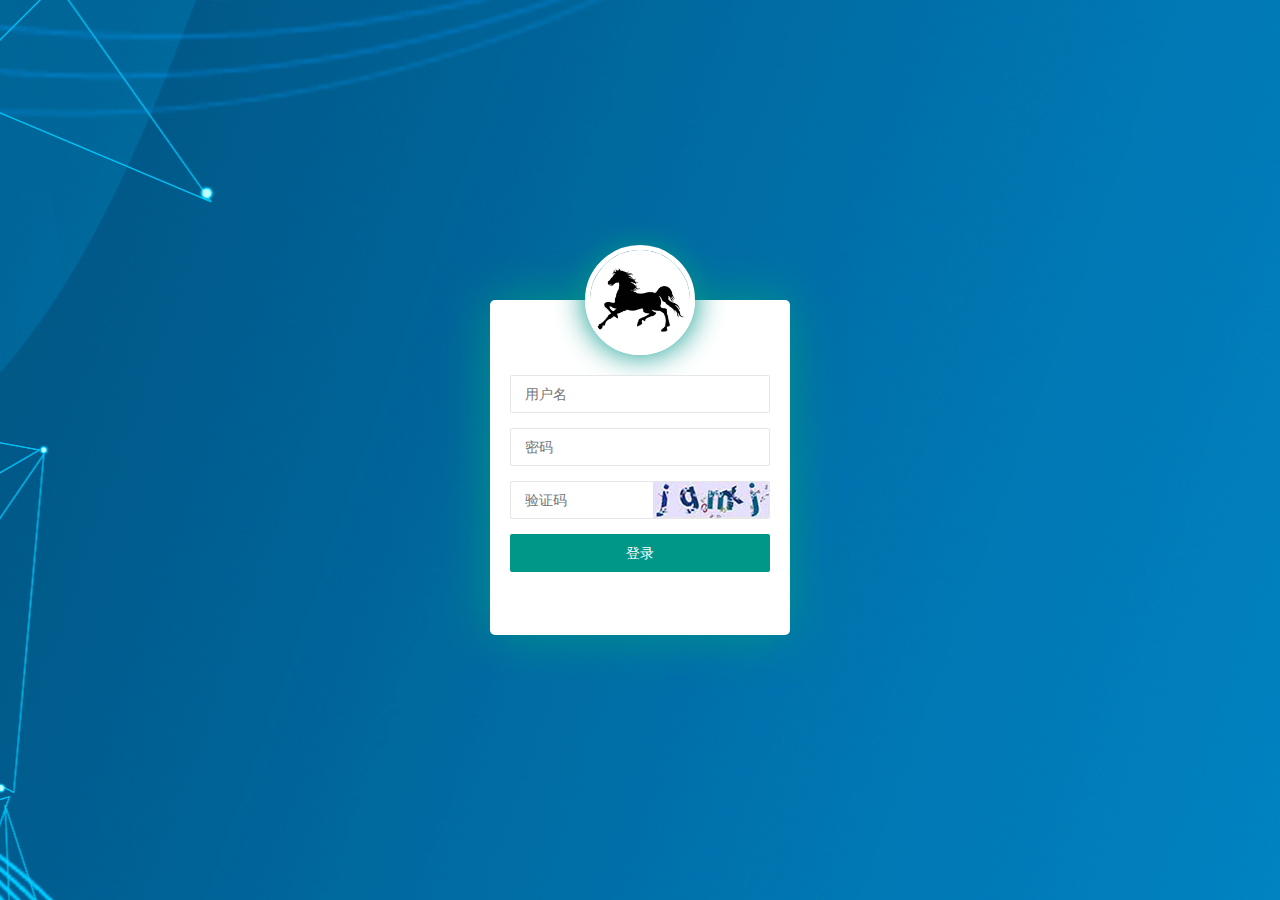
==== lt-trade-view/src/main/resources/templates/login.html @ 0cbf2604 "layui管理系统" ====
<!DOCTYPE html>
<html class="loginHtml">
<head>
	<meta charset="utf-8">
	<title>登录--layui后台管理模板 2.0</title>
	<meta name="renderer" content="webkit">
	<meta http-equiv="X-UA-Compatible" content="IE=edge,chrome=1">
	<meta name="viewport" content="width=device-width, initial-scale=1, maximum-scale=1">
	<meta name="apple-mobile-web-app-status-bar-style" content="black">
	<meta name="apple-mobile-web-app-capable" content="yes">
	<meta name="format-detection" content="telephone=no">
	<link rel="icon" href="favicon.ico">
	<link rel="stylesheet" href="../static/layui/css/layui.css" media="all" />
	<link rel="stylesheet" href="../static/css/public.css" media="all" />
</head>
<body class="loginBody">
	<form class="layui-form">
		<div class="login_face"><img src="../static/images/face.jpg" class="userAvatar"></div>
		<div class="layui-form-item input-item">
			<label for="userName">用户名</label>
			<input type="text" placeholder="请输入用户名" autocomplete="off" id="userName" class="layui-input" lay-verify="required">
		</div>
		<div class="layui-form-item input-item">
			<label for="password">密码</label>
			<input type="password" placeholder="请输入密码" autocomplete="off" id="password" class="layui-input" lay-verify="required">
		</div>
		<div class="layui-form-item input-item" id="imgCode">
			<label for="code">验证码</label>
			<input type="text" placeholder="请输入验证码" autocomplete="off" id="code" class="layui-input">
			<img src="../static/images/code.jpg">
		</div>
		<div class="layui-form-item">
			<button class="layui-btn layui-block" lay-filter="login" lay-submit>登录</button>
		</div>
		<div class="layui-form-item layui-row">
			<a href="javascript:;" class="seraph icon-qq layui-col-xs4 layui-col-sm4 layui-col-md4 layui-col-lg4"></a>
			<a href="javascript:;" class="seraph icon-wechat layui-col-xs4 layui-col-sm4 layui-col-md4 layui-col-lg4"></a>
			<a href="javascript:;" class="seraph icon-sina layui-col-xs4 layui-col-sm4 layui-col-md4 layui-col-lg4"></a>
		</div>
	</form>
	<script type="text/javascript" src="../static/layui/layui.js"></script>
	<script type="text/javascript" src="../static/js/login.js"></script>
	<script type="text/javascript" src="../static/js/cache.js"></script>
</body>
</html>
---- lt-trade-view/src/main/resources/static/layui/css/layui.css ----
/* 自添加样式*/
@import "https://at.alicdn.com/t/font_400842_q6tk84n9ywvu0udi.css";
.layui-icon{ font-size:16px !important;}
.mag0{ margin:0 !important; }
::selection { background: #ff5722; color: #fff; }
.layui-red{ color:#f00 !important; font-weight:bold;}
.layui-blue{ color:#01AAED !important;}

/** layui-v2.5.6 MIT License By https://www.layui.com */
 .layui-inline,img{display:inline-block;vertical-align:middle}h1,h2,h3,h4,h5,h6{font-weight:400}.layui-edge,.layui-header,.layui-inline,.layui-main{position:relative}.layui-body,.layui-edge,.layui-elip{overflow:hidden}.layui-btn,.layui-edge,.layui-inline,img{vertical-align:middle}.layui-btn,.layui-disabled,.layui-icon,.layui-unselect{-moz-user-select:none;-webkit-user-select:none;-ms-user-select:none}.layui-elip,.layui-form-checkbox span,.layui-form-pane .layui-form-label{text-overflow:ellipsis;white-space:nowrap}.layui-breadcrumb,.layui-tree-btnGroup{visibility:hidden}blockquote,body,button,dd,div,dl,dt,form,h1,h2,h3,h4,h5,h6,input,li,ol,p,pre,td,textarea,th,ul{margin:0;padding:0;-webkit-tap-highlight-color:rgba(0,0,0,0)}a:active,a:hover{outline:0}img{border:none}li{list-style:none}table{border-collapse:collapse;border-spacing:0}h4,h5,h6{font-size:100%}button,input,optgroup,option,select,textarea{font-family:inherit;font-size:inherit;font-style:inherit;font-weight:inherit;outline:0}pre{white-space:pre-wrap;white-space:-moz-pre-wrap;white-space:-pre-wrap;white-space:-o-pre-wrap;word-wrap:break-word}body{line-height:24px;font:14px Helvetica Neue,Helvetica,PingFang SC,Tahoma,Arial,sans-serif}hr{height:1px;margin:10px 0;border:0;clear:both}a{color:#333;text-decoration:none}a:hover{color:#777}a cite{font-style:normal;*cursor:pointer}.layui-border-box,.layui-border-box *{box-sizing:border-box}.layui-box,.layui-box *{box-sizing:content-box}.layui-clear{clear:both;*zoom:1}.layui-clear:after{content:'\20';clear:both;*zoom:1;display:block;height:0}.layui-inline{*display:inline;*zoom:1}.layui-edge{display:inline-block;width:0;height:0;border-width:6px;border-style:dashed;border-color:transparent}.layui-edge-top{top:-4px;border-bottom-color:#999;border-bottom-style:solid}.layui-edge-right{border-left-color:#999;border-left-style:solid}.layui-edge-bottom{top:2px;border-top-color:#999;border-top-style:solid}.layui-edge-left{border-right-color:#999;border-right-style:solid}.layui-disabled,.layui-disabled:hover{color:#d2d2d2!important;cursor:not-allowed!important}.layui-circle{border-radius:100%}.layui-show{display:block!important}.layui-hide{display:none!important}@font-face{font-family:layui-icon;src:url(../font/iconfont.eot?v=256);src:url(../font/iconfont.eot?v=256#iefix) format('embedded-opentype'),url(../font/iconfont.woff2?v=256) format('woff2'),url(../font/iconfont.woff?v=256) format('woff'),url(../font/iconfont.ttf?v=256) format('truetype'),url(../font/iconfont.svg?v=256#layui-icon) format('svg')}.layui-icon{font-family:layui-icon!important;font-size:16px;font-style:normal;-webkit-font-smoothing:antialiased;-moz-osx-font-smoothing:grayscale}.layui-icon-reply-fill:before{content:"\e611"}.layui-icon-set-fill:before{content:"\e614"}.layui-icon-menu-fill:before{content:"\e60f"}.layui-icon-search:before{content:"\e615"}.layui-icon-share:before{content:"\e641"}.layui-icon-set-sm:before{content:"\e620"}.layui-icon-engine:before{content:"\e628"}.layui-icon-close:before{content:"\1006"}.layui-icon-close-fill:before{content:"\1007"}.layui-icon-chart-screen:before{content:"\e629"}.layui-icon-star:before{content:"\e600"}.layui-icon-circle-dot:before{content:"\e617"}.layui-icon-chat:before{content:"\e606"}.layui-icon-release:before{content:"\e609"}.layui-icon-list:before{content:"\e60a"}.layui-icon-chart:before{content:"\e62c"}.layui-icon-ok-circle:before{content:"\1005"}.layui-icon-layim-theme:before{content:"\e61b"}.layui-icon-table:before{content:"\e62d"}.layui-icon-right:before{content:"\e602"}.layui-icon-left:before{content:"\e603"}.layui-icon-cart-simple:before{content:"\e698"}.layui-icon-face-cry:before{content:"\e69c"}.layui-icon-face-smile:before{content:"\e6af"}.layui-icon-survey:before{content:"\e6b2"}.layui-icon-tree:before{content:"\e62e"}.layui-icon-ie:before{content:"\e7bb"}.layui-icon-upload-circle:before{content:"\e62f"}.layui-icon-add-circle:before{content:"\e61f"}.layui-icon-download-circle:before{content:"\e601"}.layui-icon-templeate-1:before{content:"\e630"}.layui-icon-util:before{content:"\e631"}.layui-icon-face-surprised:before{content:"\e664"}.layui-icon-edit:before{content:"\e642"}.layui-icon-speaker:before{content:"\e645"}.layui-icon-down:before{content:"\e61a"}.layui-icon-file:before{content:"\e621"}.layui-icon-layouts:before{content:"\e632"}.layui-icon-rate-half:before{content:"\e6c9"}.layui-icon-add-circle-fine:before{content:"\e608"}.layui-icon-prev-circle:before{content:"\e633"}.layui-icon-read:before{content:"\e705"}.layui-icon-404:before{content:"\e61c"}.layui-icon-carousel:before{content:"\e634"}.layui-icon-help:before{content:"\e607"}.layui-icon-code-circle:before{content:"\e635"}.layui-icon-windows:before{content:"\e67f"}.layui-icon-water:before{content:"\e636"}.layui-icon-username:before{content:"\e66f"}.layui-icon-find-fill:before{content:"\e670"}.layui-icon-about:before{content:"\e60b"}.layui-icon-location:before{content:"\e715"}.layui-icon-up:before{content:"\e619"}.layui-icon-pause:before{content:"\e651"}.layui-icon-date:before{content:"\e637"}.layui-icon-layim-uploadfile:before{content:"\e61d"}.layui-icon-delete:before{content:"\e640"}.layui-icon-play:before{content:"\e652"}.layui-icon-top:before{content:"\e604"}.layui-icon-firefox:before{content:"\e686"}.layui-icon-friends:before{content:"\e612"}.layui-icon-refresh-3:before{content:"\e9aa"}.layui-icon-ok:before{content:"\e605"}.layui-icon-layer:before{content:"\e638"}.layui-icon-face-smile-fine:before{content:"\e60c"}.layui-icon-dollar:before{content:"\e659"}.layui-icon-group:before{content:"\e613"}.layui-icon-layim-download:before{content:"\e61e"}.layui-icon-picture-fine:before{content:"\e60d"}.layui-icon-link:before{content:"\e64c"}.layui-icon-diamond:before{content:"\e735"}.layui-icon-log:before{content:"\e60e"}.layui-icon-key:before{content:"\e683"}.layui-icon-rate-solid:before{content:"\e67a"}.layui-icon-fonts-del:before{content:"\e64f"}.layui-icon-unlink:before{content:"\e64d"}.layui-icon-fonts-clear:before{content:"\e639"}.layui-icon-triangle-r:before{content:"\e623"}.layui-icon-circle:before{content:"\e63f"}.layui-icon-radio:before{content:"\e643"}.layui-icon-align-center:before{content:"\e647"}.layui-icon-align-right:before{content:"\e648"}.layui-icon-align-left:before{content:"\e649"}.layui-icon-loading-1:before{content:"\e63e"}.layui-icon-return:before{content:"\e65c"}.layui-icon-fonts-strong:before{content:"\e62b"}.layui-icon-upload:before{content:"\e67c"}.layui-icon-dialogue:before{content:"\e63a"}.layui-icon-video:before{content:"\e6ed"}.layui-icon-headset:before{content:"\e6fc"}.layui-icon-cellphone-fine:before{content:"\e63b"}.layui-icon-add-1:before{content:"\e654"}.layui-icon-face-smile-b:before{content:"\e650"}.layui-icon-fonts-html:before{content:"\e64b"}.layui-icon-screen-full:before{content:"\e622"}.layui-icon-form:before{content:"\e63c"}.layui-icon-cart:before{content:"\e657"}.layui-icon-camera-fill:before{content:"\e65d"}.layui-icon-tabs:before{content:"\e62a"}.layui-icon-heart-fill:before{content:"\e68f"}.layui-icon-fonts-code:before{content:"\e64e"}.layui-icon-ios:before{content:"\e680"}.layui-icon-at:before{content:"\e687"}.layui-icon-fire:before{content:"\e756"}.layui-icon-set:before{content:"\e716"}.layui-icon-fonts-u:before{content:"\e646"}.layui-icon-triangle-d:before{content:"\e625"}.layui-icon-tips:before{content:"\e702"}.layui-icon-picture:before{content:"\e64a"}.layui-icon-more-vertical:before{content:"\e671"}.layui-icon-bluetooth:before{content:"\e689"}.layui-icon-flag:before{content:"\e66c"}.layui-icon-loading:before{content:"\e63d"}.layui-icon-fonts-i:before{content:"\e644"}.layui-icon-refresh-1:before{content:"\e666"}.layui-icon-rmb:before{content:"\e65e"}.layui-icon-addition:before{content:"\e624"}.layui-icon-home:before{content:"\e68e"}.layui-icon-time:before{content:"\e68d"}.layui-icon-user:before{content:"\e770"}.layui-icon-notice:before{content:"\e667"}.layui-icon-chrome:before{content:"\e68a"}.layui-icon-edge:before{content:"\e68b"}.layui-icon-login-weibo:before{content:"\e675"}.layui-icon-voice:before{content:"\e688"}.layui-icon-upload-drag:before{content:"\e681"}.layui-icon-login-qq:before{content:"\e676"}.layui-icon-snowflake:before{content:"\e6b1"}.layui-icon-heart:before{content:"\e68c"}.layui-icon-logout:before{content:"\e682"}.layui-icon-file-b:before{content:"\e655"}.layui-icon-template:before{content:"\e663"}.layui-icon-transfer:before{content:"\e691"}.layui-icon-auz:before{content:"\e672"}.layui-icon-console:before{content:"\e665"}.layui-icon-app:before{content:"\e653"}.layui-icon-prev:before{content:"\e65a"}.layui-icon-website:before{content:"\e7ae"}.layui-icon-next:before{content:"\e65b"}.layui-icon-component:before{content:"\e857"}.layui-icon-android:before{content:"\e684"}.layui-icon-more:before{content:"\e65f"}.layui-icon-login-wechat:before{content:"\e677"}.layui-icon-shrink-right:before{content:"\e668"}.layui-icon-spread-left:before{content:"\e66b"}.layui-icon-camera:before{content:"\e660"}.layui-icon-note:before{content:"\e66e"}.layui-icon-refresh:before{content:"\e669"}.layui-icon-female:before{content:"\e661"}.layui-icon-male:before{content:"\e662"}.layui-icon-screen-restore:before{content:"\e758"}.layui-icon-password:before{content:"\e673"}.layui-icon-senior:before{content:"\e674"}.layui-icon-theme:before{content:"\e66a"}.layui-icon-tread:before{content:"\e6c5"}.layui-icon-praise:before{content:"\e6c6"}.layui-icon-star-fill:before{content:"\e658"}.layui-icon-rate:before{content:"\e67b"}.layui-icon-template-1:before{content:"\e656"}.layui-icon-vercode:before{content:"\e679"}.layui-icon-service:before{content:"\e626"}.layui-icon-cellphone:before{content:"\e678"}.layui-icon-print:before{content:"\e66d"}.layui-icon-cols:before{content:"\e610"}.layui-icon-wifi:before{content:"\e7e0"}.layui-icon-export:before{content:"\e67d"}.layui-icon-rss:before{content:"\e808"}.layui-icon-slider:before{content:"\e714"}.layui-icon-email:before{content:"\e618"}.layui-icon-subtraction:before{content:"\e67e"}.layui-icon-mike:before{content:"\e6dc"}.layui-icon-light:before{content:"\e748"}.layui-icon-gift:before{content:"\e627"}.layui-icon-mute:before{content:"\e685"}.layui-icon-reduce-circle:before{content:"\e616"}.layui-icon-music:before{content:"\e690"}.layui-main{width:1140px;margin:0 auto}.layui-header{z-index:1000;height:60px}.layui-header a:hover{transition:all .5s;-webkit-transition:all .5s}.layui-side{position:fixed;left:0;top:0;bottom:0;z-index:999;width:200px;overflow-x:hidden}.layui-side-scroll{position:relative;width:220px;height:100%;overflow-x:hidden}.layui-body{position:absolute;left:200px;right:0;top:0;bottom:0;z-index:998;width:auto;overflow-y:auto;box-sizing:border-box}.layui-layout-body{overflow:hidden}.layui-layout-admin .layui-header{background-color:#23262E}.layui-layout-admin .layui-side{top:60px;width:200px;overflow-x:hidden}.layui-layout-admin .layui-body{position:fixed;top:60px;bottom:44px}.layui-layout-admin .layui-main{width:auto;margin:0 15px}.layui-layout-admin .layui-footer{position:fixed;left:200px;right:0;bottom:0;height:44px;line-height:44px;padding:0 15px;background-color:#eee}.layui-layout-admin .layui-logo{position:absolute;left:0;top:0;width:200px;height:100%;line-height:60px;text-align:center;color:#009688;font-size:16px}.layui-layout-admin .layui-header .layui-nav{background:0 0}.layui-layout-left{position:absolute!important;left:200px;top:0}.layui-layout-right{position:absolute!important;right:0;top:0}.layui-container{position:relative;margin:0 auto;padding:0 15px;box-sizing:border-box}.layui-fluid{position:relative;margin:0 auto;padding:0 15px}.layui-row:after,.layui-row:before{content:'';display:block;clear:both}.layui-col-lg1,.layui-col-lg10,.layui-col-lg11,.layui-col-lg12,.layui-col-lg2,.layui-col-lg3,.layui-col-lg4,.layui-col-lg5,.layui-col-lg6,.layui-col-lg7,.layui-col-lg8,.layui-col-lg9,.layui-col-md1,.layui-col-md10,.layui-col-md11,.layui-col-md12,.layui-col-md2,.layui-col-md3,.layui-col-md4,.layui-col-md5,.layui-col-md6,.layui-col-md7,.layui-col-md8,.layui-col-md9,.layui-col-sm1,.layui-col-sm10,.layui-col-sm11,.layui-col-sm12,.layui-col-sm2,.layui-col-sm3,.layui-col-sm4,.layui-col-sm5,.layui-col-sm6,.layui-col-sm7,.layui-col-sm8,.layui-col-sm9,.layui-col-xs1,.layui-col-xs10,.layui-col-xs11,.layui-col-xs12,.layui-col-xs2,.layui-col-xs3,.layui-col-xs4,.layui-col-xs5,.layui-col-xs6,.layui-col-xs7,.layui-col-xs8,.layui-col-xs9{position:relative;display:block;box-sizing:border-box}.layui-col-xs1,.layui-col-xs10,.layui-col-xs11,.layui-col-xs12,.layui-col-xs2,.layui-col-xs3,.layui-col-xs4,.layui-col-xs5,.layui-col-xs6,.layui-col-xs7,.layui-col-xs8,.layui-col-xs9{float:left}.layui-col-xs1{width:8.33333333%}.layui-col-xs2{width:16.66666667%}.layui-col-xs3{width:25%}.layui-col-xs4{width:33.33333333%}.layui-col-xs5{width:41.66666667%}.layui-col-xs6{width:50%}.layui-col-xs7{width:58.33333333%}.layui-col-xs8{width:66.66666667%}.layui-col-xs9{width:75%}.layui-col-xs10{width:83.33333333%}.layui-col-xs11{width:91.66666667%}.layui-col-xs12{width:100%}.layui-col-xs-offset1{margin-left:8.33333333%}.layui-col-xs-offset2{margin-left:16.66666667%}.layui-col-xs-offset3{margin-left:25%}.layui-col-xs-offset4{margin-left:33.33333333%}.layui-col-xs-offset5{margin-left:41.66666667%}.layui-col-xs-offset6{margin-left:50%}.layui-col-xs-offset7{margin-left:58.33333333%}.layui-col-xs-offset8{margin-left:66.66666667%}.layui-col-xs-offset9{margin-left:75%}.layui-col-xs-offset10{margin-left:83.33333333%}.layui-col-xs-offset11{margin-left:91.66666667%}.layui-col-xs-offset12{margin-left:100%}@media screen and (max-width:768px){.layui-hide-xs{display:none!important}.layui-show-xs-block{display:block!important}.layui-show-xs-inline{display:inline!important}.layui-show-xs-inline-block{display:inline-block!important}}@media screen and (min-width:768px){.layui-container{width:750px}.layui-hide-sm{display:none!important}.layui-show-sm-block{display:block!important}.layui-show-sm-inline{display:inline!important}.layui-show-sm-inline-block{display:inline-block!important}.layui-col-sm1,.layui-col-sm10,.layui-col-sm11,.layui-col-sm12,.layui-col-sm2,.layui-col-sm3,.layui-col-sm4,.layui-col-sm5,.layui-col-sm6,.layui-col-sm7,.layui-col-sm8,.layui-col-sm9{float:left}.layui-col-sm1{width:8.33333333%}.layui-col-sm2{width:16.66666667%}.layui-col-sm3{width:25%}.layui-col-sm4{width:33.33333333%}.layui-col-sm5{width:41.66666667%}.layui-col-sm6{width:50%}.layui-col-sm7{width:58.33333333%}.layui-col-sm8{width:66.66666667%}.layui-col-sm9{width:75%}.layui-col-sm10{width:83.33333333%}.layui-col-sm11{width:91.66666667%}.layui-col-sm12{width:100%}.layui-col-sm-offset1{margin-left:8.33333333%}.layui-col-sm-offset2{margin-left:16.66666667%}.layui-col-sm-offset3{margin-left:25%}.layui-col-sm-offset4{margin-left:33.33333333%}.layui-col-sm-offset5{margin-left:41.66666667%}.layui-col-sm-offset6{margin-left:50%}.layui-col-sm-offset7{margin-left:58.33333333%}.layui-col-sm-offset8{margin-left:66.66666667%}.layui-col-sm-offset9{margin-left:75%}.layui-col-sm-offset10{margin-left:83.33333333%}.layui-col-sm-offset11{margin-left:91.66666667%}.layui-col-sm-offset12{margin-left:100%}}@media screen and (min-width:992px){.layui-container{width:970px}.layui-hide-md{display:none!important}.layui-show-md-block{display:block!important}.layui-show-md-inline{display:inline!important}.layui-show-md-inline-block{display:inline-block!important}.layui-col-md1,.layui-col-md10,.layui-col-md11,.layui-col-md12,.layui-col-md2,.layui-col-md3,.layui-col-md4,.layui-col-md5,.layui-col-md6,.layui-col-md7,.layui-col-md8,.layui-col-md9{float:left}.layui-col-md1{width:8.33333333%}.layui-col-md2{width:16.66666667%}.layui-col-md3{width:25%}.layui-col-md4{width:33.33333333%}.layui-col-md5{width:41.66666667%}.layui-col-md6{width:50%}.layui-col-md7{width:58.33333333%}.layui-col-md8{width:66.66666667%}.layui-col-md9{width:75%}.layui-col-md10{width:83.33333333%}.layui-col-md11{width:91.66666667%}.layui-col-md12{width:100%}.layui-col-md-offset1{margin-left:8.33333333%}.layui-col-md-offset2{margin-left:16.66666667%}.layui-col-md-offset3{margin-left:25%}.layui-col-md-offset4{margin-left:33.33333333%}.layui-col-md-offset5{margin-left:41.66666667%}.layui-col-md-offset6{margin-left:50%}.layui-col-md-offset7{margin-left:58.33333333%}.layui-col-md-offset8{margin-left:66.66666667%}.layui-col-md-offset9{margin-left:75%}.layui-col-md-offset10{margin-left:83.33333333%}.layui-col-md-offset11{margin-left:91.66666667%}.layui-col-md-offset12{margin-left:100%}}@media screen and (min-width:1200px){.layui-container{width:1170px}.layui-hide-lg{display:none!important}.layui-show-lg-block{display:block!important}.layui-show-lg-inline{display:inline!important}.layui-show-lg-inline-block{display:inline-block!important}.layui-col-lg1,.layui-col-lg10,.layui-col-lg11,.layui-col-lg12,.layui-col-lg2,.layui-col-lg3,.layui-col-lg4,.layui-col-lg5,.layui-col-lg6,.layui-col-lg7,.layui-col-lg8,.layui-col-lg9{float:left}.layui-col-lg1{width:8.33333333%}.layui-col-lg2{width:16.66666667%}.layui-col-lg3{width:25%}.layui-col-lg4{width:33.33333333%}.layui-col-lg5{width:41.66666667%}.layui-col-lg6{width:50%}.layui-col-lg7{width:58.33333333%}.layui-col-lg8{width:66.66666667%}.layui-col-lg9{width:75%}.layui-col-lg10{width:83.33333333%}.layui-col-lg11{width:91.66666667%}.layui-col-lg12{width:100%}.layui-col-lg-offset1{margin-left:8.33333333%}.layui-col-lg-offset2{margin-left:16.66666667%}.layui-col-lg-offset3{margin-left:25%}.layui-col-lg-offset4{margin-left:33.33333333%}.layui-col-lg-offset5{margin-left:41.66666667%}.layui-col-lg-offset6{margin-left:50%}.layui-col-lg-offset7{margin-left:58.33333333%}.layui-col-lg-offset8{margin-left:66.66666667%}.layui-col-lg-offset9{margin-left:75%}.layui-col-lg-offset10{margin-left:83.33333333%}.layui-col-lg-offset11{margin-left:91.66666667%}.layui-col-lg-offset12{margin-left:100%}}.layui-col-space1{margin:-.5px}.layui-col-space1>*{padding:.5px}.layui-col-space2{margin:-1px}.layui-col-space2>*{padding:1px}.layui-col-space4{margin:-2px}.layui-col-space4>*{padding:2px}.layui-col-space5{margin:-2.5px}.layui-col-space5>*{padding:2.5px}.layui-col-space6{margin:-3px}.layui-col-space6>*{padding:3px}.layui-col-space8{margin:-4px}.layui-col-space8>*{padding:4px}.layui-col-space10{margin:-5px}.layui-col-space10>*{padding:5px}.layui-col-space12{margin:-6px}.layui-col-space12>*{padding:6px}.layui-col-space14{margin:-7px}.layui-col-space14>*{padding:7px}.layui-col-space15{margin:-7.5px}.layui-col-space15>*{padding:7.5px}.layui-col-space16{margin:-8px}.layui-col-space16>*{padding:8px}.layui-col-space18{margin:-9px}.layui-col-space18>*{padding:9px}.layui-col-space20{margin:-10px}.layui-col-space20>*{padding:10px}.layui-col-space22{margin:-11px}.layui-col-space22>*{padding:11px}.layui-col-space24{margin:-12px}.layui-col-space24>*{padding:12px}.layui-col-space25{margin:-12.5px}.layui-col-space25>*{padding:12.5px}.layui-col-space26{margin:-13px}.layui-col-space26>*{padding:13px}.layui-col-space28{margin:-14px}.layui-col-space28>*{padding:14px}.layui-col-space30{margin:-15px}.layui-col-space30>*{padding:15px}.layui-btn,.layui-input,.layui-select,.layui-textarea,.layui-upload-button{outline:0;-webkit-appearance:none;transition:all .3s;-webkit-transition:all .3s;box-sizing:border-box}.layui-elem-quote{margin-bottom:10px;padding:15px;line-height:22px;border-left:5px solid #009688;border-radius:0 2px 2px 0;background-color:#f2f2f2}.layui-quote-nm{border-style:solid;border-width:1px 1px 1px 5px;background:0 0}.layui-elem-field{margin-bottom:10px;padding:0;border-width:1px;border-style:solid}.layui-elem-field legend{margin-left:20px;padding:0 10px;font-size:20px;font-weight:300}.layui-field-title{margin:10px 0 20px;border-width:1px 0 0}.layui-field-box{padding:10px 15px}.layui-field-title .layui-field-box{padding:10px 0}.layui-progress{position:relative;height:6px;border-radius:20px;background-color:#e2e2e2}.layui-progress-bar{position:absolute;left:0;top:0;width:0;max-width:100%;height:6px;border-radius:20px;text-align:right;background-color:#5FB878;transition:all .3s;-webkit-transition:all .3s}.layui-progress-big,.layui-progress-big .layui-progress-bar{height:18px;line-height:18px}.layui-progress-text{position:relative;top:-20px;line-height:18px;font-size:12px;color:#666}.layui-progress-big .layui-progress-text{position:static;padding:0 10px;color:#fff}.layui-collapse{border-width:1px;border-style:solid;border-radius:2px}.layui-colla-content,.layui-colla-item{border-top-width:1px;border-top-style:solid}.layui-colla-item:first-child{border-top:none}.layui-colla-title{position:relative;height:42px;line-height:42px;padding:0 15px 0 35px;color:#333;background-color:#f2f2f2;cursor:pointer;font-size:14px;overflow:hidden}.layui-colla-content{display:none;padding:10px 15px;line-height:22px;color:#666}.layui-colla-icon{position:absolute;left:15px;top:0;font-size:14px}.layui-card{margin-bottom:15px;border-radius:2px;background-color:#fff;box-shadow:0 1px 2px 0 rgba(0,0,0,.05)}.layui-card:last-child{margin-bottom:0}.layui-card-header{position:relative;height:42px;line-height:42px;padding:0 15px;border-bottom:1px solid #f6f6f6;color:#333;border-radius:2px 2px 0 0;font-size:14px}.layui-bg-black,.layui-bg-blue,.layui-bg-cyan,.layui-bg-green,.layui-bg-orange,.layui-bg-red{color:#fff!important}.layui-card-body{position:relative;padding:10px 15px;line-height:24px}.layui-card-body[pad15]{padding:15px}.layui-card-body[pad20]{padding:20px}.layui-card-body .layui-table{margin:5px 0}.layui-card .layui-tab{margin:0}.layui-panel-window{position:relative;padding:15px;border-radius:0;border-top:5px solid #E6E6E6;background-color:#fff}.layui-auxiliar-moving{position:fixed;left:0;right:0;top:0;bottom:0;width:100%;height:100%;background:0 0;z-index:9999999999}.layui-form-label,.layui-form-mid,.layui-form-select,.layui-input-block,.layui-input-inline,.layui-textarea{position:relative}.layui-bg-red{background-color:#FF5722!important}.layui-bg-orange{background-color:#FFB800!important}.layui-bg-green{background-color:#009688!important}.layui-bg-cyan{background-color:#2F4056!important}.layui-bg-blue{background-color:#1E9FFF!important}.layui-bg-black{background-color:#393D49!important}.layui-bg-gray{background-color:#eee!important;color:#666!important}.layui-badge-rim,.layui-colla-content,.layui-colla-item,.layui-collapse,.layui-elem-field,.layui-form-pane .layui-form-item[pane],.layui-form-pane .layui-form-label,.layui-input,.layui-layedit,.layui-layedit-tool,.layui-quote-nm,.layui-select,.layui-tab-bar,.layui-tab-card,.layui-tab-title,.layui-tab-title .layui-this:after,.layui-textarea{border-color:#e6e6e6}.layui-timeline-item:before,hr{background-color:#e6e6e6}.layui-text{line-height:22px;font-size:14px;color:#666}.layui-text h1,.layui-text h2,.layui-text h3{font-weight:500;color:#333}.layui-text h1{font-size:30px}.layui-text h2{font-size:24px}.layui-text h3{font-size:18px}.layui-text a:not(.layui-btn){color:#01AAED}.layui-text a:not(.layui-btn):hover{text-decoration:underline}.layui-text ul{padding:5px 0 5px 15px}.layui-text ul li{margin-top:5px;list-style-type:disc}.layui-text em,.layui-word-aux{color:#999!important;padding:0 5px!important}.layui-btn{display:inline-block;height:38px;line-height:38px;padding:0 18px;background-color:#009688;color:#fff;white-space:nowrap;text-align:center;font-size:14px;border:none;border-radius:2px;cursor:pointer}.layui-btn:hover{opacity:.8;filter:alpha(opacity=80);color:#fff}.layui-btn:active{opacity:1;filter:alpha(opacity=100)}.layui-btn+.layui-btn{margin-left:10px}.layui-btn-container{font-size:0}.layui-btn-container .layui-btn{margin-right:10px;margin-bottom:10px}.layui-btn-container .layui-btn+.layui-btn{margin-left:0}.layui-table .layui-btn-container .layui-btn{margin-bottom:9px}.layui-btn-radius{border-radius:100px}.layui-btn .layui-icon{margin-right:3px;font-size:18px;vertical-align:bottom;vertical-align:middle\9}.layui-btn-primary{border:1px solid #C9C9C9;background-color:#fff;color:#555}.layui-btn-primary:hover{border-color:#009688;color:#333}.layui-btn-normal{background-color:#1E9FFF}.layui-btn-warm{background-color:#FFB800}.layui-btn-danger{background-color:#FF5722}.layui-btn-checked{background-color:#5FB878}.layui-btn-disabled,.layui-btn-disabled:active,.layui-btn-disabled:hover{border:1px solid #e6e6e6;background-color:#FBFBFB;color:#C9C9C9;cursor:not-allowed;opacity:1}.layui-btn-lg{height:44px;line-height:44px;padding:0 25px;font-size:16px}.layui-btn-sm{height:30px;line-height:30px;padding:0 10px;font-size:12px}.layui-btn-sm i{font-size:16px!important}.layui-btn-xs{height:22px;line-height:22px;padding:0 5px;font-size:12px}.layui-btn-xs i{font-size:14px!important}.layui-btn-group{display:inline-block;vertical-align:middle;font-size:0}.layui-btn-group .layui-btn{margin-left:0!important;margin-right:0!important;border-left:1px solid rgba(255,255,255,.5);border-radius:0}.layui-btn-group .layui-btn-primary{border-left:none}.layui-btn-group .layui-btn-primary:hover{border-color:#C9C9C9;color:#009688}.layui-btn-group .layui-btn:first-child{border-left:none;border-radius:2px 0 0 2px}.layui-btn-group .layui-btn-primary:first-child{border-left:1px solid #c9c9c9}.layui-btn-group .layui-btn:last-child{border-radius:0 2px 2px 0}.layui-btn-group .layui-btn+.layui-btn{margin-left:0}.layui-btn-group+.layui-btn-group{margin-left:10px}.layui-btn-fluid{width:100%}.layui-input,.layui-select,.layui-textarea{height:38px;line-height:1.3;line-height:38px\9;border-width:1px;border-style:solid;background-color:#fff;border-radius:2px}.layui-input::-webkit-input-placeholder,.layui-select::-webkit-input-placeholder,.layui-textarea::-webkit-input-placeholder{line-height:1.3}.layui-input,.layui-textarea{display:block;width:100%;padding-left:10px}.layui-input:hover,.layui-textarea:hover{border-color:#D2D2D2!important}.layui-input:focus,.layui-textarea:focus{border-color:#C9C9C9!important}.layui-textarea{min-height:100px;height:auto;line-height:20px;padding:6px 10px;resize:vertical}.layui-select{padding:0 10px}.layui-form input[type=checkbox],.layui-form input[type=radio],.layui-form select{display:none}.layui-form [lay-ignore]{display:initial}.layui-form-item{margin-bottom:15px;clear:both;*zoom:1}.layui-form-item:after{content:'\20';clear:both;*zoom:1;display:block;height:0}.layui-form-label{float:left;display:block;padding:9px 15px;width:80px;font-weight:400;line-height:20px;text-align:right}.layui-form-label-col{display:block;float:none;padding:9px 0;line-height:20px;text-align:left}.layui-form-item .layui-inline{margin-bottom:5px;margin-right:10px}.layui-input-block{margin-left:110px;min-height:36px}.layui-input-inline{display:inline-block;vertical-align:middle}.layui-form-item .layui-input-inline{float:left;width:190px;margin-right:10px}.layui-form-text .layui-input-inline{width:auto}.layui-form-mid{float:left;display:block;padding:9px 0!important;line-height:20px;margin-right:10px}.layui-form-danger+.layui-form-select .layui-input,.layui-form-danger:focus{border-color:#FF5722!important}.layui-form-select .layui-input{padding-right:30px;cursor:pointer}.layui-form-select .layui-edge{position:absolute;right:10px;top:50%;margin-top:-3px;cursor:pointer;border-width:6px;border-top-color:#c2c2c2;border-top-style:solid;transition:all .3s;-webkit-transition:all .3s}.layui-form-select dl{display:none;position:absolute;left:0;top:42px;padding:5px 0;z-index:899;min-width:100%;border:1px solid #d2d2d2;max-height:300px;overflow-y:auto;background-color:#fff;border-radius:2px;box-shadow:0 2px 4px rgba(0,0,0,.12);box-sizing:border-box}.layui-form-select dl dd,.layui-form-select dl dt{padding:0 10px;line-height:36px;white-space:nowrap;overflow:hidden;text-overflow:ellipsis}.layui-form-select dl dt{font-size:12px;color:#999}.layui-form-select dl dd{cursor:pointer}.layui-form-select dl dd:hover{background-color:#f2f2f2;-webkit-transition:.5s all;transition:.5s all}.layui-form-select .layui-select-group dd{padding-left:20px}.layui-form-select dl dd.layui-select-tips{padding-left:10px!important;color:#999}.layui-form-select dl dd.layui-this{background-color:#5FB878;color:#fff}.layui-form-checkbox,.layui-form-select dl dd.layui-disabled{background-color:#fff}.layui-form-selected dl{display:block}.layui-form-checkbox,.layui-form-checkbox *,.layui-form-switch{display:inline-block;vertical-align:middle}.layui-form-selected .layui-edge{margin-top:-9px;-webkit-transform:rotate(180deg);transform:rotate(180deg);margin-top:-3px\9}:root .layui-form-selected .layui-edge{margin-top:-9px\0/IE9}.layui-form-selectup dl{top:auto;bottom:42px}.layui-select-none{margin:5px 0;text-align:center;color:#999}.layui-select-disabled .layui-disabled{border-color:#eee!important}.layui-select-disabled .layui-edge{border-top-color:#d2d2d2}.layui-form-checkbox{position:relative;height:30px;line-height:30px;margin-right:10px;padding-right:30px;cursor:pointer;font-size:0;-webkit-transition:.1s linear;transition:.1s linear;box-sizing:border-box}.layui-form-checkbox span{padding:0 10px;height:100%;font-size:14px;border-radius:2px 0 0 2px;background-color:#d2d2d2;color:#fff;overflow:hidden}.layui-form-checkbox:hover span{background-color:#c2c2c2}.layui-form-checkbox i{position:absolute;right:0;top:0;width:30px;height:28px;border:1px solid #d2d2d2;border-left:none;border-radius:0 2px 2px 0;color:#fff;font-size:20px;text-align:center}.layui-form-checkbox:hover i{border-color:#c2c2c2;color:#c2c2c2}.layui-form-checked,.layui-form-checked:hover{border-color:#5FB878}.layui-form-checked span,.layui-form-checked:hover span{background-color:#5FB878}.layui-form-checked i,.layui-form-checked:hover i{color:#5FB878}.layui-form-item .layui-form-checkbox{margin-top:4px}.layui-form-checkbox[lay-skin=primary]{height:auto!important;line-height:normal!important;min-width:18px;min-height:18px;border:none!important;margin-right:0;padding-left:28px;padding-right:0;background:0 0}.layui-form-checkbox[lay-skin=primary] span{padding-left:0;padding-right:15px;line-height:18px;background:0 0;color:#666}.layui-form-checkbox[lay-skin=primary] i{right:auto;left:0;width:16px;height:16px;line-height:16px;border:1px solid #d2d2d2;font-size:12px;border-radius:2px;background-color:#fff;-webkit-transition:.1s linear;transition:.1s linear}.layui-form-checkbox[lay-skin=primary]:hover i{border-color:#5FB878;color:#fff}.layui-form-checked[lay-skin=primary] i{border-color:#5FB878!important;background-color:#5FB878;color:#fff}.layui-checkbox-disbaled[lay-skin=primary] span{background:0 0!important;color:#c2c2c2}.layui-checkbox-disbaled[lay-skin=primary]:hover i{border-color:#d2d2d2}.layui-form-item .layui-form-checkbox[lay-skin=primary]{margin-top:10px}.layui-form-switch{position:relative;height:22px;line-height:22px;min-width:35px;padding:0 5px;margin-top:8px;border:1px solid #d2d2d2;border-radius:20px;cursor:pointer;background-color:#fff;-webkit-transition:.1s linear;transition:.1s linear}.layui-form-switch i{position:absolute;left:5px;top:3px;width:16px;height:16px;border-radius:20px;background-color:#d2d2d2;-webkit-transition:.1s linear;transition:.1s linear}.layui-form-switch em{position:relative;top:0;width:25px;margin-left:21px;padding:0!important;text-align:center!important;color:#999!important;font-style:normal!important;font-size:12px}.layui-form-onswitch{border-color:#5FB878;background-color:#5FB878}.layui-checkbox-disbaled,.layui-checkbox-disbaled i{border-color:#e2e2e2!important}.layui-form-onswitch i{left:100%;margin-left:-21px;background-color:#fff}.layui-form-onswitch em{margin-left:5px;margin-right:21px;color:#fff!important}.layui-checkbox-disbaled span{background-color:#e2e2e2!important}.layui-checkbox-disbaled:hover i{color:#fff!important}[lay-radio]{display:none}.layui-form-radio,.layui-form-radio *{display:inline-block;vertical-align:middle}.layui-form-radio{line-height:28px;margin:6px 10px 0 0;padding-right:10px;cursor:pointer;font-size:0}.layui-form-radio *{font-size:14px}.layui-form-radio>i{margin-right:8px;font-size:22px;color:#c2c2c2}.layui-form-radio>i:hover,.layui-form-radioed>i{color:#5FB878}.layui-radio-disbaled>i{color:#e2e2e2!important}.layui-form-pane .layui-form-label{width:110px;padding:8px 15px;height:38px;line-height:20px;border-width:1px;border-style:solid;border-radius:2px 0 0 2px;text-align:center;background-color:#FBFBFB;overflow:hidden;box-sizing:border-box}.layui-form-pane .layui-input-inline{margin-left:-1px}.layui-form-pane .layui-input-block{margin-left:110px;left:-1px}.layui-form-pane .layui-input{border-radius:0 2px 2px 0}.layui-form-pane .layui-form-text .layui-form-label{float:none;width:100%;border-radius:2px;box-sizing:border-box;text-align:left}.layui-form-pane .layui-form-text .layui-input-inline{display:block;margin:0;top:-1px;clear:both}.layui-form-pane .layui-form-text .layui-input-block{margin:0;left:0;top:-1px}.layui-form-pane .layui-form-text .layui-textarea{min-height:100px;border-radius:0 0 2px 2px}.layui-form-pane .layui-form-checkbox{margin:4px 0 4px 10px}.layui-form-pane .layui-form-radio,.layui-form-pane .layui-form-switch{margin-top:6px;margin-left:10px}.layui-form-pane .layui-form-item[pane]{position:relative;border-width:1px;border-style:solid}.layui-form-pane .layui-form-item[pane] .layui-form-label{position:absolute;left:0;top:0;height:100%;border-width:0 1px 0 0}.layui-form-pane .layui-form-item[pane] .layui-input-inline{margin-left:110px}@media screen and (max-width:450px){.layui-form-item .layui-form-label{text-overflow:ellipsis;overflow:hidden;white-space:nowrap}.layui-form-item .layui-inline{display:block;margin-right:0;margin-bottom:20px;clear:both}.layui-form-item .layui-inline:after{content:'\20';clear:both;display:block;height:0}.layui-form-item .layui-input-inline{display:block;float:none;left:-3px;width:auto;margin:0 0 10px 112px}.layui-form-item .layui-input-inline+.layui-form-mid{margin-left:110px;top:-5px;padding:0}.layui-form-item .layui-form-checkbox{margin-right:5px;margin-bottom:5px}}.layui-layedit{border-width:1px;border-style:solid;border-radius:2px}.layui-layedit-tool{padding:3px 5px;border-bottom-width:1px;border-bottom-style:solid;font-size:0}.layedit-tool-fixed{position:fixed;top:0;border-top:1px solid #e2e2e2}.layui-layedit-tool .layedit-tool-mid,.layui-layedit-tool .layui-icon{display:inline-block;vertical-align:middle;text-align:center;font-size:14px}.layui-layedit-tool .layui-icon{position:relative;width:32px;height:30px;line-height:30px;margin:3px 5px;color:#777;cursor:pointer;border-radius:2px}.layui-layedit-tool .layui-icon:hover{color:#393D49}.layui-layedit-tool .layui-icon:active{color:#000}.layui-layedit-tool .layedit-tool-active{background-color:#e2e2e2;color:#000}.layui-layedit-tool .layui-disabled,.layui-layedit-tool .layui-disabled:hover{color:#d2d2d2;cursor:not-allowed}.layui-layedit-tool .layedit-tool-mid{width:1px;height:18px;margin:0 10px;background-color:#d2d2d2}.layedit-tool-html{width:50px!important;font-size:30px!important}.layedit-tool-b,.layedit-tool-code,.layedit-tool-help{font-size:16px!important}.layedit-tool-d,.layedit-tool-face,.layedit-tool-image,.layedit-tool-unlink{font-size:18px!important}.layedit-tool-image input{position:absolute;font-size:0;left:0;top:0;width:100%;height:100%;opacity:.01;filter:Alpha(opacity=1);cursor:pointer}.layui-layedit-iframe iframe{display:block;width:100%}#LAY_layedit_code{overflow:hidden}.layui-laypage{display:inline-block;*display:inline;*zoom:1;vertical-align:middle;margin:10px 0;font-size:0}.layui-laypage>a:first-child,.layui-laypage>a:first-child em{border-radius:2px 0 0 2px}.layui-laypage>a:last-child,.layui-laypage>a:last-child em{border-radius:0 2px 2px 0}.layui-laypage>:first-child{margin-left:0!important}.layui-laypage>:last-child{margin-right:0!important}.layui-laypage a,.layui-laypage button,.layui-laypage input,.layui-laypage select,.layui-laypage span{border:1px solid #e2e2e2}.layui-laypage a,.layui-laypage span{display:inline-block;*display:inline;*zoom:1;vertical-align:middle;padding:0 15px;height:28px;line-height:28px;margin:0 -1px 5px 0;background-color:#fff;color:#333;font-size:12px}.layui-flow-more a *,.layui-laypage input,.layui-table-view select[lay-ignore]{display:inline-block}.layui-laypage a:hover{color:#009688}.layui-laypage em{font-style:normal}.layui-laypage .layui-laypage-spr{color:#999;font-weight:700}.layui-laypage a{text-decoration:none}.layui-laypage .layui-laypage-curr{position:relative}.layui-laypage .layui-laypage-curr em{position:relative;color:#fff}.layui-laypage .layui-laypage-curr .layui-laypage-em{position:absolute;left:-1px;top:-1px;padding:1px;width:100%;height:100%;background-color:#009688}.layui-laypage-em{border-radius:2px}.layui-laypage-next em,.layui-laypage-prev em{font-family:Sim sun;font-size:16px}.layui-laypage .layui-laypage-count,.layui-laypage .layui-laypage-limits,.layui-laypage .layui-laypage-refresh,.layui-laypage .layui-laypage-skip{margin-left:10px;margin-right:10px;padding:0;border:none}.layui-laypage .layui-laypage-limits,.layui-laypage .layui-laypage-refresh{vertical-align:top}.layui-laypage .layui-laypage-refresh i{font-size:18px;cursor:pointer}.layui-laypage select{height:22px;padding:3px;border-radius:2px;cursor:pointer}.layui-laypage .layui-laypage-skip{height:30px;line-height:30px;color:#999}.layui-laypage button,.layui-laypage input{height:30px;line-height:30px;border-radius:2px;vertical-align:top;background-color:#fff;box-sizing:border-box}.layui-laypage input{width:40px;margin:0 10px;padding:0 3px;text-align:center}.layui-laypage input:focus,.layui-laypage select:focus{border-color:#009688!important}.layui-laypage button{margin-left:10px;padding:0 10px;cursor:pointer}.layui-table,.layui-table-view{margin:10px 0}.layui-flow-more{margin:10px 0;text-align:center;color:#999;font-size:14px}.layui-flow-more a{height:32px;line-height:32px}.layui-flow-more a *{vertical-align:top}.layui-flow-more a cite{padding:0 20px;border-radius:3px;background-color:#eee;color:#333;font-style:normal}.layui-flow-more a cite:hover{opacity:.8}.layui-flow-more a i{font-size:30px;color:#737383}.layui-table{width:100%;background-color:#fff;color:#666}.layui-table tr{transition:all .3s;-webkit-transition:all .3s}.layui-table th{text-align:left;font-weight:400}.layui-table tbody tr:hover,.layui-table thead tr,.layui-table-click,.layui-table-header,.layui-table-hover,.layui-table-mend,.layui-table-patch,.layui-table-tool,.layui-table-total,.layui-table-total tr,.layui-table[lay-even] tr:nth-child(even){background-color:#f2f2f2}.layui-table td,.layui-table th,.layui-table-col-set,.layui-table-fixed-r,.layui-table-grid-down,.layui-table-header,.layui-table-page,.layui-table-tips-main,.layui-table-tool,.layui-table-total,.layui-table-view,.layui-table[lay-skin=line],.layui-table[lay-skin=row]{border-width:1px;border-style:solid;border-color:#e6e6e6}.layui-table td,.layui-table th{position:relative;padding:9px 15px;min-height:20px;line-height:20px;font-size:14px}.layui-table[lay-skin=line] td,.layui-table[lay-skin=line] th{border-width:0 0 1px}.layui-table[lay-skin=row] td,.layui-table[lay-skin=row] th{border-width:0 1px 0 0}.layui-table[lay-skin=nob] td,.layui-table[lay-skin=nob] th{border:none}.layui-table img{max-width:100px}.layui-table[lay-size=lg] td,.layui-table[lay-size=lg] th{padding:15px 30px}.layui-table-view .layui-table[lay-size=lg] .layui-table-cell{height:40px;line-height:40px}.layui-table[lay-size=sm] td,.layui-table[lay-size=sm] th{font-size:12px;padding:5px 10px}.layui-table-view .layui-table[lay-size=sm] .layui-table-cell{height:20px;line-height:20px}.layui-table[lay-data]{display:none}.layui-table-box{position:relative;overflow:hidden}.layui-table-view .layui-table{position:relative;width:auto;margin:0}.layui-table-view .layui-table[lay-skin=line]{border-width:0 1px 0 0}.layui-table-view .layui-table[lay-skin=row]{border-width:0 0 1px}.layui-table-view .layui-table td,.layui-table-view .layui-table th{padding:5px 0;border-top:none;border-left:none}.layui-table-view .layui-table th.layui-unselect .layui-table-cell span{cursor:pointer}.layui-table-view .layui-table td{cursor:default}.layui-table-view .layui-table td[data-edit=text]{cursor:text}.layui-table-view .layui-form-checkbox[lay-skin=primary] i{width:18px;height:18px}.layui-table-view .layui-form-radio{line-height:0;padding:0}.layui-table-view .layui-form-radio>i{margin:0;font-size:20px}.layui-table-init{position:absolute;left:0;top:0;width:100%;height:100%;text-align:center;z-index:110}.layui-table-init .layui-icon{position:absolute;left:50%;top:50%;margin:-15px 0 0 -15px;font-size:30px;color:#c2c2c2}.layui-table-header{border-width:0 0 1px;overflow:hidden}.layui-table-header .layui-table{margin-bottom:-1px}.layui-table-tool .layui-inline[lay-event]{position:relative;width:26px;height:26px;padding:5px;line-height:16px;margin-right:10px;text-align:center;color:#333;border:1px solid #ccc;cursor:pointer;-webkit-transition:.5s all;transition:.5s all}.layui-table-tool .layui-inline[lay-event]:hover{border:1px solid #999}.layui-table-tool-temp{padding-right:120px}.layui-table-tool-self{position:absolute;right:17px;top:10px}.layui-table-tool .layui-table-tool-self .layui-inline[lay-event]{margin:0 0 0 10px}.layui-table-tool-panel{position:absolute;top:29px;left:-1px;padding:5px 0;min-width:150px;min-height:40px;border:1px solid #d2d2d2;text-align:left;overflow-y:auto;background-color:#fff;box-shadow:0 2px 4px rgba(0,0,0,.12)}.layui-table-cell,.layui-table-tool-panel li{overflow:hidden;text-overflow:ellipsis;white-space:nowrap}.layui-table-tool-panel li{padding:0 10px;line-height:30px;-webkit-transition:.5s all;transition:.5s all}.layui-table-tool-panel li .layui-form-checkbox[lay-skin=primary]{width:100%;padding-left:28px}.layui-table-tool-panel li:hover{background-color:#f2f2f2}.layui-table-tool-panel li .layui-form-checkbox[lay-skin=primary] i{position:absolute;left:0;top:0}.layui-table-tool-panel li .layui-form-checkbox[lay-skin=primary] span{padding:0}.layui-table-tool .layui-table-tool-self .layui-table-tool-panel{left:auto;right:-1px}.layui-table-col-set{position:absolute;right:0;top:0;width:20px;height:100%;border-width:0 0 0 1px;background-color:#fff}.layui-table-sort{width:10px;height:20px;margin-left:5px;cursor:pointer!important}.layui-table-sort .layui-edge{position:absolute;left:5px;border-width:5px}.layui-table-sort .layui-table-sort-asc{top:3px;border-top:none;border-bottom-style:solid;border-bottom-color:#b2b2b2}.layui-table-sort .layui-table-sort-asc:hover{border-bottom-color:#666}.layui-table-sort .layui-table-sort-desc{bottom:5px;border-bottom:none;border-top-style:solid;border-top-color:#b2b2b2}.layui-table-sort .layui-table-sort-desc:hover{border-top-color:#666}.layui-table-sort[lay-sort=asc] .layui-table-sort-asc{border-bottom-color:#000}.layui-table-sort[lay-sort=desc] .layui-table-sort-desc{border-top-color:#000}.layui-table-cell{height:28px;line-height:28px;padding:0 15px;position:relative;box-sizing:border-box}.layui-table-cell .layui-form-checkbox[lay-skin=primary]{top:-1px;padding:0}.layui-table-cell .layui-table-link{color:#01AAED}.laytable-cell-checkbox,.laytable-cell-numbers,.laytable-cell-radio,.laytable-cell-space{padding:0;text-align:center}.layui-table-body{position:relative;overflow:auto;margin-right:-1px;margin-bottom:-1px}.layui-table-body .layui-none{line-height:26px;padding:15px;text-align:center;color:#999}.layui-table-fixed{position:absolute;left:0;top:0;z-index:101}.layui-table-fixed .layui-table-body{overflow:hidden}.layui-table-fixed-l{box-shadow:0 -1px 8px rgba(0,0,0,.08)}.layui-table-fixed-r{left:auto;right:-1px;border-width:0 0 0 1px;box-shadow:-1px 0 8px rgba(0,0,0,.08)}.layui-table-fixed-r .layui-table-header{position:relative;overflow:visible}.layui-table-mend{position:absolute;right:-49px;top:0;height:100%;width:50px}.layui-table-tool{position:relative;z-index:890;width:100%;min-height:50px;line-height:30px;padding:10px 15px;border-width:0 0 1px}.layui-table-tool .layui-btn-container{margin-bottom:-10px}.layui-table-page,.layui-table-total{border-width:1px 0 0;margin-bottom:-1px;overflow:hidden}.layui-table-page{position:relative;width:100%;padding:7px 7px 0;height:41px;font-size:12px;white-space:nowrap}.layui-table-page>div{height:26px}.layui-table-page .layui-laypage{margin:0}.layui-table-page .layui-laypage a,.layui-table-page .layui-laypage span{height:26px;line-height:26px;margin-bottom:10px;border:none;background:0 0}.layui-table-page .layui-laypage a,.layui-table-page .layui-laypage span.layui-laypage-curr{padding:0 12px}.layui-table-page .layui-laypage span{margin-left:0;padding:0}.layui-table-page .layui-laypage .layui-laypage-prev{margin-left:-7px!important}.layui-table-page .layui-laypage .layui-laypage-curr .layui-laypage-em{left:0;top:0;padding:0}.layui-table-page .layui-laypage button,.layui-table-page .layui-laypage input{height:26px;line-height:26px}.layui-table-page .layui-laypage input{width:40px}.layui-table-page .layui-laypage button{padding:0 10px}.layui-table-page select{height:18px}.layui-table-patch .layui-table-cell{padding:0;width:30px}.layui-table-edit{position:absolute;left:0;top:0;width:100%;height:100%;padding:0 14px 1px;border-radius:0;box-shadow:1px 1px 20px rgba(0,0,0,.15)}.layui-table-edit:focus{border-color:#5FB878!important}select.layui-table-edit{padding:0 0 0 10px;border-color:#C9C9C9}.layui-table-view .layui-form-checkbox,.layui-table-view .layui-form-radio,.layui-table-view .layui-form-switch{top:0;margin:0;box-sizing:content-box}.layui-table-view .layui-form-checkbox{top:-1px;height:26px;line-height:26px}.layui-table-view .layui-form-checkbox i{height:26px}.layui-table-grid .layui-table-cell{overflow:visible}.layui-table-grid-down{position:absolute;top:0;right:0;width:26px;height:100%;padding:5px 0;border-width:0 0 0 1px;text-align:center;background-color:#fff;color:#999;cursor:pointer}.layui-table-grid-down .layui-icon{position:absolute;top:50%;left:50%;margin:-8px 0 0 -8px}.layui-table-grid-down:hover{background-color:#fbfbfb}body .layui-table-tips .layui-layer-content{background:0 0;padding:0;box-shadow:0 1px 6px rgba(0,0,0,.12)}.layui-table-tips-main{margin:-44px 0 0 -1px;max-height:150px;padding:8px 15px;font-size:14px;overflow-y:scroll;background-color:#fff;color:#666}.layui-table-tips-c{position:absolute;right:-3px;top:-13px;width:20px;height:20px;padding:3px;cursor:pointer;background-color:#666;border-radius:50%;color:#fff}.layui-table-tips-c:hover{background-color:#777}.layui-table-tips-c:before{position:relative;right:-2px}.layui-upload-file{display:none!important;opacity:.01;filter:Alpha(opacity=1)}.layui-upload-drag,.layui-upload-form,.layui-upload-wrap{display:inline-block}.layui-upload-list{margin:10px 0}.layui-upload-choose{padding:0 10px;color:#999}.layui-upload-drag{position:relative;padding:30px;border:1px dashed #e2e2e2;background-color:#fff;text-align:center;cursor:pointer;color:#999}.layui-upload-drag .layui-icon{font-size:50px;color:#009688}.layui-upload-drag[lay-over]{border-color:#009688}.layui-upload-iframe{position:absolute;width:0;height:0;border:0;visibility:hidden}.layui-upload-wrap{position:relative;vertical-align:middle}.layui-upload-wrap .layui-upload-file{display:block!important;position:absolute;left:0;top:0;z-index:10;font-size:100px;width:100%;height:100%;opacity:.01;filter:Alpha(opacity=1);cursor:pointer}.layui-transfer-active,.layui-transfer-box{display:inline-block;vertical-align:middle}.layui-transfer-box,.layui-transfer-header,.layui-transfer-search{border-width:0;border-style:solid;border-color:#e6e6e6}.layui-transfer-box{position:relative;border-width:1px;width:200px;height:360px;border-radius:2px;background-color:#fff}.layui-transfer-box .layui-form-checkbox{width:100%;margin:0!important}.layui-transfer-header{height:38px;line-height:38px;padding:0 10px;border-bottom-width:1px}.layui-transfer-search{position:relative;padding:10px;border-bottom-width:1px}.layui-transfer-search .layui-input{height:32px;padding-left:30px;font-size:12px}.layui-transfer-search .layui-icon-search{position:absolute;left:20px;top:50%;margin-top:-8px;color:#666}.layui-transfer-active{margin:0 15px}.layui-transfer-active .layui-btn{display:block;margin:0;padding:0 15px;background-color:#5FB878;border-color:#5FB878;color:#fff}.layui-transfer-active .layui-btn-disabled{background-color:#FBFBFB;border-color:#e6e6e6;color:#C9C9C9}.layui-transfer-active .layui-btn:first-child{margin-bottom:15px}.layui-transfer-active .layui-btn .layui-icon{margin:0;font-size:14px!important}.layui-transfer-data{padding:5px 0;overflow:auto}.layui-transfer-data li{height:32px;line-height:32px;padding:0 10px}.layui-transfer-data li:hover{background-color:#f2f2f2;transition:.5s all}.layui-transfer-data .layui-none{padding:15px 10px;text-align:center;color:#999}.layui-nav{position:relative;padding:0 20px;background-color:#393D49;color:#fff;border-radius:2px;font-size:0;box-sizing:border-box}.layui-nav *{font-size:14px}.layui-nav .layui-nav-item{position:relative;display:inline-block;*display:inline;*zoom:1;vertical-align:middle;line-height:60px}.layui-nav .layui-nav-item a{display:block;padding:0 20px;color:#fff;color:rgba(255,255,255,.7);transition:all .3s;-webkit-transition:all .3s}.layui-nav .layui-this:after,.layui-nav-bar,.layui-nav-tree .layui-nav-itemed:after{position:absolute;left:0;top:0;width:0;height:5px;background-color:#5FB878;transition:all .2s;-webkit-transition:all .2s}.layui-nav-bar{z-index:1000}.layui-nav .layui-nav-item a:hover,.layui-nav .layui-this a{color:#fff}.layui-nav .layui-this:after{content:'';top:auto;bottom:0;width:100%}.layui-nav-img{width:30px;height:30px;margin-right:10px;border-radius:50%}.layui-nav .layui-nav-more{content:'';width:0;height:0;border-style:solid dashed dashed;border-color:#fff transparent transparent;overflow:hidden;cursor:pointer;transition:all .2s;-webkit-transition:all .2s;position:absolute;top:50%;right:3px;margin-top:-3px;border-width:6px;border-top-color:rgba(255,255,255,.7)}.layui-nav .layui-nav-mored,.layui-nav-itemed>a .layui-nav-more{margin-top:-9px;border-style:dashed dashed solid;border-color:transparent transparent #fff}.layui-nav-child{display:none;position:absolute;left:0;top:65px;min-width:100%;line-height:36px;padding:5px 0;box-shadow:0 2px 4px rgba(0,0,0,.12);border:1px solid #d2d2d2;background-color:#fff;z-index:100;border-radius:2px;white-space:nowrap}.layui-nav .layui-nav-child a{color:#333}.layui-nav .layui-nav-child a:hover{background-color:#f2f2f2;color:#000}.layui-nav-child dd{position:relative}.layui-nav .layui-nav-child dd.layui-this a,.layui-nav-child dd.layui-this{background-color:#5FB878;color:#fff}.layui-nav-child dd.layui-this:after{display:none}.layui-nav-tree{width:200px;padding:0}.layui-nav-tree .layui-nav-item{display:block;width:100%;line-height:45px}.layui-nav-tree .layui-nav-item a{position:relative;height:45px;line-height:45px;text-overflow:ellipsis;overflow:hidden;white-space:nowrap}.layui-nav-tree .layui-nav-item a:hover{background-color:#4E5465}.layui-nav-tree .layui-nav-bar{width:5px;height:0;background-color:#009688}.layui-nav-tree .layui-nav-child dd.layui-this,.layui-nav-tree .layui-nav-child dd.layui-this a,.layui-nav-tree .layui-this,.layui-nav-tree .layui-this>a,.layui-nav-tree .layui-this>a:hover{background-color:#009688;color:#fff}.layui-nav-tree .layui-this:after{display:none}.layui-nav-itemed>a,.layui-nav-tree .layui-nav-title a,.layui-nav-tree .layui-nav-title a:hover{color:#fff!important}.layui-nav-tree .layui-nav-child{position:relative;z-index:0;top:0;border:none;box-shadow:none}.layui-nav-tree .layui-nav-child a{height:40px;line-height:40px;color:#fff;color:rgba(255,255,255,.7)}.layui-nav-tree .layui-nav-child,.layui-nav-tree .layui-nav-child a:hover{background:0 0;color:#fff}.layui-nav-tree .layui-nav-more{right:10px}.layui-nav-itemed>.layui-nav-child{display:block;padding:0;background-color:rgba(0,0,0,.3)!important}.layui-nav-itemed>.layui-nav-child>.layui-this>.layui-nav-child{display:block}.layui-nav-side{position:fixed;top:0;bottom:0;left:0;overflow-x:hidden;z-index:999}.layui-bg-blue .layui-nav-bar,.layui-bg-blue .layui-nav-itemed:after,.layui-bg-blue .layui-this:after{background-color:#93D1FF}.layui-bg-blue .layui-nav-child dd.layui-this{background-color:#1E9FFF}.layui-bg-blue .layui-nav-itemed>a,.layui-nav-tree.layui-bg-blue .layui-nav-title a,.layui-nav-tree.layui-bg-blue .layui-nav-title a:hover{background-color:#007DDB!important}.layui-breadcrumb{font-size:0}.layui-breadcrumb>*{font-size:14px}.layui-breadcrumb a{color:#999!important}.layui-breadcrumb a:hover{color:#5FB878!important}.layui-breadcrumb a cite{color:#666;font-style:normal}.layui-breadcrumb span[lay-separator]{margin:0 10px;color:#999}.layui-tab{margin:10px 0;text-align:left!important}.layui-tab[overflow]>.layui-tab-title{overflow:hidden}.layui-tab-title{position:relative;left:0;height:40px;white-space:nowrap;font-size:0;border-bottom-width:1px;border-bottom-style:solid;transition:all .2s;-webkit-transition:all .2s}.layui-tab-title li{display:inline-block;*display:inline;*zoom:1;vertical-align:middle;font-size:14px;transition:all .2s;-webkit-transition:all .2s;position:relative;line-height:40px;min-width:65px;padding:0 15px;text-align:center;cursor:pointer}.layui-tab-title li a{display:block}.layui-tab-title .layui-this{color:#000}.layui-tab-title .layui-this:after{position:absolute;left:0;top:0;content:'';width:100%;height:41px;border-width:1px;border-style:solid;border-bottom-color:#fff;border-radius:2px 2px 0 0;box-sizing:border-box;pointer-events:none}.layui-tab-bar{position:absolute;right:0;top:0;z-index:10;width:30px;height:39px;line-height:39px;border-width:1px;border-style:solid;border-radius:2px;text-align:center;background-color:#fff;cursor:pointer}.layui-tab-bar .layui-icon{position:relative;display:inline-block;top:3px;transition:all .3s;-webkit-transition:all .3s}.layui-tab-item{display:none}.layui-tab-more{padding-right:30px;height:auto!important;white-space:normal!important}.layui-tab-more li.layui-this:after{border-bottom-color:#e2e2e2;border-radius:2px}.layui-tab-more .layui-tab-bar .layui-icon{top:-2px;top:3px\9;-webkit-transform:rotate(180deg);transform:rotate(180deg)}:root .layui-tab-more .layui-tab-bar .layui-icon{top:-2px\0/IE9}.layui-tab-content{padding:10px}.layui-tab-title li .layui-tab-close{position:relative;display:inline-block;width:18px;height:18px;line-height:20px;margin-left:8px;top:1px;text-align:center;font-size:14px;color:#c2c2c2;transition:all .2s;-webkit-transition:all .2s}.layui-tab-title li .layui-tab-close:hover{border-radius:2px;background-color:#FF5722;color:#fff}.layui-tab-brief>.layui-tab-title .layui-this{color:#009688}.layui-tab-brief>.layui-tab-more li.layui-this:after,.layui-tab-brief>.layui-tab-title .layui-this:after{border:none;border-radius:0;border-bottom:2px solid #5FB878}.layui-tab-brief[overflow]>.layui-tab-title .layui-this:after{top:-1px}.layui-tab-card{border-width:1px;border-style:solid;border-radius:2px;box-shadow:0 2px 5px 0 rgba(0,0,0,.1)}.layui-tab-card>.layui-tab-title{background-color:#f2f2f2}.layui-tab-card>.layui-tab-title li{margin-right:-1px;margin-left:-1px}.layui-tab-card>.layui-tab-title .layui-this{background-color:#fff}.layui-tab-card>.layui-tab-title .layui-this:after{border-top:none;border-width:1px;border-bottom-color:#fff}.layui-tab-card>.layui-tab-title .layui-tab-bar{height:40px;line-height:40px;border-radius:0;border-top:none;border-right:none}.layui-tab-card>.layui-tab-more .layui-this{background:0 0;color:#5FB878}.layui-tab-card>.layui-tab-more .layui-this:after{border:none}.layui-timeline{padding-left:5px}.layui-timeline-item{position:relative;padding-bottom:20px}.layui-timeline-axis{position:absolute;left:-5px;top:0;z-index:10;width:20px;height:20px;line-height:20px;background-color:#fff;color:#5FB878;border-radius:50%;text-align:center;cursor:pointer}.layui-timeline-axis:hover{color:#FF5722}.layui-timeline-item:before{content:'';position:absolute;left:5px;top:0;z-index:0;width:1px;height:100%}.layui-timeline-item:last-child:before{display:none}.layui-timeline-item:first-child:before{display:block}.layui-timeline-content{padding-left:25px}.layui-timeline-title{position:relative;margin-bottom:10px}.layui-badge,.layui-badge-dot,.layui-badge-rim{position:relative;display:inline-block;padding:0 6px;font-size:12px;text-align:center;background-color:#FF5722;color:#fff;border-radius:2px}.layui-badge{height:18px;line-height:18px}.layui-badge-dot{width:8px;height:8px;padding:0;border-radius:50%}.layui-badge-rim{height:18px;line-height:18px;border-width:1px;border-style:solid;background-color:#fff;color:#666}.layui-btn .layui-badge,.layui-btn .layui-badge-dot{margin-left:5px}.layui-nav .layui-badge,.layui-nav .layui-badge-dot{position:absolute;top:50%;margin:-8px 6px 0}.layui-tab-title .layui-badge,.layui-tab-title .layui-badge-dot{left:5px;top:-2px}.layui-carousel{position:relative;left:0;top:0;background-color:#f8f8f8}.layui-carousel>[carousel-item]{position:relative;width:100%;height:100%;overflow:hidden}.layui-carousel>[carousel-item]:before{position:absolute;content:'\e63d';left:50%;top:50%;width:100px;line-height:20px;margin:-10px 0 0 -50px;text-align:center;color:#c2c2c2;font-family:layui-icon!important;font-size:30px;font-style:normal;-webkit-font-smoothing:antialiased;-moz-osx-font-smoothing:grayscale}.layui-carousel>[carousel-item]>*{display:none;position:absolute;left:0;top:0;width:100%;height:100%;background-color:#f8f8f8;transition-duration:.3s;-webkit-transition-duration:.3s}.layui-carousel-updown>*{-webkit-transition:.3s ease-in-out up;transition:.3s ease-in-out up}.layui-carousel-arrow{display:none\9;opacity:0;position:absolute;left:10px;top:50%;margin-top:-18px;width:36px;height:36px;line-height:36px;text-align:center;font-size:20px;border:0;border-radius:50%;background-color:rgba(0,0,0,.2);color:#fff;-webkit-transition-duration:.3s;transition-duration:.3s;cursor:pointer}.layui-carousel-arrow[lay-type=add]{left:auto!important;right:10px}.layui-carousel:hover .layui-carousel-arrow[lay-type=add],.layui-carousel[lay-arrow=always] .layui-carousel-arrow[lay-type=add]{right:20px}.layui-carousel[lay-arrow=always] .layui-carousel-arrow{opacity:1;left:20px}.layui-carousel[lay-arrow=none] .layui-carousel-arrow{display:none}.layui-carousel-arrow:hover,.layui-carousel-ind ul:hover{background-color:rgba(0,0,0,.35)}.layui-carousel:hover .layui-carousel-arrow{display:block\9;opacity:1;left:20px}.layui-carousel-ind{position:relative;top:-35px;width:100%;line-height:0!important;text-align:center;font-size:0}.layui-carousel[lay-indicator=outside]{margin-bottom:30px}.layui-carousel[lay-indicator=outside] .layui-carousel-ind{top:10px}.layui-carousel[lay-indicator=outside] .layui-carousel-ind ul{background-color:rgba(0,0,0,.5)}.layui-carousel[lay-indicator=none] .layui-carousel-ind{display:none}.layui-carousel-ind ul{display:inline-block;padding:5px;background-color:rgba(0,0,0,.2);border-radius:10px;-webkit-transition-duration:.3s;transition-duration:.3s}.layui-carousel-ind li{display:inline-block;width:10px;height:10px;margin:0 3px;font-size:14px;background-color:#e2e2e2;background-color:rgba(255,255,255,.5);border-radius:50%;cursor:pointer;-webkit-transition-duration:.3s;transition-duration:.3s}.layui-carousel-ind li:hover{background-color:rgba(255,255,255,.7)}.layui-carousel-ind li.layui-this{background-color:#fff}.layui-carousel>[carousel-item]>.layui-carousel-next,.layui-carousel>[carousel-item]>.layui-carousel-prev,.layui-carousel>[carousel-item]>.layui-this{display:block}.layui-carousel>[carousel-item]>.layui-this{left:0}.layui-carousel>[carousel-item]>.layui-carousel-prev{left:-100%}.layui-carousel>[carousel-item]>.layui-carousel-next{left:100%}.layui-carousel>[carousel-item]>.layui-carousel-next.layui-carousel-left,.layui-carousel>[carousel-item]>.layui-carousel-prev.layui-carousel-right{left:0}.layui-carousel>[carousel-item]>.layui-this.layui-carousel-left{left:-100%}.layui-carousel>[carousel-item]>.layui-this.layui-carousel-right{left:100%}.layui-carousel[lay-anim=updown] .layui-carousel-arrow{left:50%!important;top:20px;margin:0 0 0 -18px}.layui-carousel[lay-anim=updown]>[carousel-item]>*,.layui-carousel[lay-anim=fade]>[carousel-item]>*{left:0!important}.layui-carousel[lay-anim=updown] .layui-carousel-arrow[lay-type=add]{top:auto!important;bottom:20px}.layui-carousel[lay-anim=updown] .layui-carousel-ind{position:absolute;top:50%;right:20px;width:auto;height:auto}.layui-carousel[lay-anim=updown] .layui-carousel-ind ul{padding:3px 5px}.layui-carousel[lay-anim=updown] .layui-carousel-ind li{display:block;margin:6px 0}.layui-carousel[lay-anim=updown]>[carousel-item]>.layui-this{top:0}.layui-carousel[lay-anim=updown]>[carousel-item]>.layui-carousel-prev{top:-100%}.layui-carousel[lay-anim=updown]>[carousel-item]>.layui-carousel-next{top:100%}.layui-carousel[lay-anim=updown]>[carousel-item]>.layui-carousel-next.layui-carousel-left,.layui-carousel[lay-anim=updown]>[carousel-item]>.layui-carousel-prev.layui-carousel-right{top:0}.layui-carousel[lay-anim=updown]>[carousel-item]>.layui-this.layui-carousel-left{top:-100%}.layui-carousel[lay-anim=updown]>[carousel-item]>.layui-this.layui-carousel-right{top:100%}.layui-carousel[lay-anim=fade]>[carousel-item]>.layui-carousel-next,.layui-carousel[lay-anim=fade]>[carousel-item]>.layui-carousel-prev{opacity:0}.layui-carousel[lay-anim=fade]>[carousel-item]>.layui-carousel-next.layui-carousel-left,.layui-carousel[lay-anim=fade]>[carousel-item]>.layui-carousel-prev.layui-carousel-right{opacity:1}.layui-carousel[lay-anim=fade]>[carousel-item]>.layui-this.layui-carousel-left,.layui-carousel[lay-anim=fade]>[carousel-item]>.layui-this.layui-carousel-right{opacity:0}.layui-fixbar{position:fixed;right:15px;bottom:15px;z-index:999999}.layui-fixbar li{width:50px;height:50px;line-height:50px;margin-bottom:1px;text-align:center;cursor:pointer;font-size:30px;background-color:#9F9F9F;color:#fff;border-radius:2px;opacity:.95}.layui-fixbar li:hover{opacity:.85}.layui-fixbar li:active{opacity:1}.layui-fixbar .layui-fixbar-top{display:none;font-size:40px}body .layui-util-face{border:none;background:0 0}body .layui-util-face .layui-layer-content{padding:0;background-color:#fff;color:#666;box-shadow:none}.layui-util-face .layui-layer-TipsG{display:none}.layui-util-face ul{position:relative;width:372px;padding:10px;border:1px solid #D9D9D9;background-color:#fff;box-shadow:0 0 20px rgba(0,0,0,.2)}.layui-util-face ul li{cursor:pointer;float:left;border:1px solid #e8e8e8;height:22px;width:26px;overflow:hidden;margin:-1px 0 0 -1px;padding:4px 2px;text-align:center}.layui-util-face ul li:hover{position:relative;z-index:2;border:1px solid #eb7350;background:#fff9ec}.layui-code{position:relative;margin:10px 0;padding:15px;line-height:20px;border:1px solid #ddd;border-left-width:6px;background-color:#F2F2F2;color:#333;font-family:Courier New;font-size:12px}.layui-rate,.layui-rate *{display:inline-block;vertical-align:middle}.layui-rate{padding:10px 5px 10px 0;font-size:0}.layui-rate li i.layui-icon{font-size:20px;color:#FFB800;margin-right:5px;transition:all .3s;-webkit-transition:all .3s}.layui-rate li i:hover{cursor:pointer;transform:scale(1.12);-webkit-transform:scale(1.12)}.layui-rate[readonly] li i:hover{cursor:default;transform:scale(1)}.layui-colorpicker{width:26px;height:26px;border:1px solid #e6e6e6;padding:5px;border-radius:2px;line-height:24px;display:inline-block;cursor:pointer;transition:all .3s;-webkit-transition:all .3s}.layui-colorpicker:hover{border-color:#d2d2d2}.layui-colorpicker.layui-colorpicker-lg{width:34px;height:34px;line-height:32px}.layui-colorpicker.layui-colorpicker-sm{width:24px;height:24px;line-height:22px}.layui-colorpicker.layui-colorpicker-xs{width:22px;height:22px;line-height:20px}.layui-colorpicker-trigger-bgcolor{display:block;background:url([data-uri]);border-radius:2px}.layui-colorpicker-trigger-span{display:block;height:100%;box-sizing:border-box;border:1px solid rgba(0,0,0,.15);border-radius:2px;text-align:center}.layui-colorpicker-trigger-i{display:inline-block;color:#FFF;font-size:12px}.layui-colorpicker-trigger-i.layui-icon-close{color:#999}.layui-colorpicker-main{position:absolute;z-index:66666666;width:280px;padding:7px;background:#FFF;border:1px solid #d2d2d2;border-radius:2px;box-shadow:0 2px 4px rgba(0,0,0,.12)}.layui-colorpicker-main-wrapper{height:180px;position:relative}.layui-colorpicker-basis{width:260px;height:100%;position:relative}.layui-colorpicker-basis-white{width:100%;height:100%;position:absolute;top:0;left:0;background:linear-gradient(90deg,#FFF,hsla(0,0%,100%,0))}.layui-colorpicker-basis-black{width:100%;height:100%;position:absolute;top:0;left:0;background:linear-gradient(0deg,#000,transparent)}.layui-colorpicker-basis-cursor{width:10px;height:10px;border:1px solid #FFF;border-radius:50%;position:absolute;top:-3px;right:-3px;cursor:pointer}.layui-colorpicker-side{position:absolute;top:0;right:0;width:12px;height:100%;background:linear-gradient(red,#FF0,#0F0,#0FF,#00F,#F0F,red)}.layui-colorpicker-side-slider{width:100%;height:5px;box-shadow:0 0 1px #888;box-sizing:border-box;background:#FFF;border-radius:1px;border:1px solid #f0f0f0;cursor:pointer;position:absolute;left:0}.layui-colorpicker-main-alpha{display:none;height:12px;margin-top:7px;background:url([data-uri])}.layui-colorpicker-alpha-bgcolor{height:100%;position:relative}.layui-colorpicker-alpha-slider{width:5px;height:100%;box-shadow:0 0 1px #888;box-sizing:border-box;background:#FFF;border-radius:1px;border:1px solid #f0f0f0;cursor:pointer;position:absolute;top:0}.layui-colorpicker-main-pre{padding-top:7px;font-size:0}.layui-colorpicker-pre{width:20px;height:20px;border-radius:2px;display:inline-block;margin-left:6px;margin-bottom:7px;cursor:pointer}.layui-colorpicker-pre:nth-child(11n+1){margin-left:0}.layui-colorpicker-pre-isalpha{background:url([data-uri])}.layui-colorpicker-pre.layui-this{box-shadow:0 0 3px 2px rgba(0,0,0,.15)}.layui-colorpicker-pre>div{height:100%;border-radius:2px}.layui-colorpicker-main-input{text-align:right;padding-top:7px}.layui-colorpicker-main-input .layui-btn-container .layui-btn{margin:0 0 0 10px}.layui-colorpicker-main-input div.layui-inline{float:left;margin-right:10px;font-size:14px}.layui-colorpicker-main-input input.layui-input{width:150px;height:30px;color:#666}.layui-slider{height:4px;background:#e2e2e2;border-radius:3px;position:relative;cursor:pointer}.layui-slider-bar{border-radius:3px;position:absolute;height:100%}.layui-slider-step{position:absolute;top:0;width:4px;height:4px;border-radius:50%;background:#FFF;-webkit-transform:translateX(-50%);transform:translateX(-50%)}.layui-slider-wrap{width:36px;height:36px;position:absolute;top:-16px;-webkit-transform:translateX(-50%);transform:translateX(-50%);z-index:10;text-align:center}.layui-slider-wrap-btn{width:12px;height:12px;border-radius:50%;background:#FFF;display:inline-block;vertical-align:middle;cursor:pointer;transition:.3s}.layui-slider-wrap:after{content:"";height:100%;display:inline-block;vertical-align:middle}.layui-slider-wrap-btn.layui-slider-hover,.layui-slider-wrap-btn:hover{transform:scale(1.2)}.layui-slider-wrap-btn.layui-disabled:hover{transform:scale(1)!important}.layui-slider-tips{position:absolute;top:-42px;z-index:66666666;white-space:nowrap;display:none;-webkit-transform:translateX(-50%);transform:translateX(-50%);color:#FFF;background:#000;border-radius:3px;height:25px;line-height:25px;padding:0 10px}.layui-slider-tips:after{content:'';position:absolute;bottom:-12px;left:50%;margin-left:-6px;width:0;height:0;border-width:6px;border-style:solid;border-color:#000 transparent transparent}.layui-slider-input{width:70px;height:32px;border:1px solid #e6e6e6;border-radius:3px;font-size:16px;line-height:32px;position:absolute;right:0;top:-15px}.layui-slider-input-btn{display:none;position:absolute;top:0;right:0;width:20px;height:100%;border-left:1px solid #d2d2d2}.layui-slider-input-btn i{cursor:pointer;position:absolute;right:0;bottom:0;width:20px;height:50%;font-size:12px;line-height:16px;text-align:center;color:#999}.layui-slider-input-btn i:first-child{top:0;border-bottom:1px solid #d2d2d2}.layui-slider-input-txt{height:100%;font-size:14px}.layui-slider-input-txt input{height:100%;border:none}.layui-slider-input-btn i:hover{color:#009688}.layui-slider-vertical{width:4px;margin-left:34px}.layui-slider-vertical .layui-slider-bar{width:4px}.layui-slider-vertical .layui-slider-step{top:auto;left:0;-webkit-transform:translateY(50%);transform:translateY(50%)}.layui-slider-vertical .layui-slider-wrap{top:auto;left:-16px;-webkit-transform:translateY(50%);transform:translateY(50%)}.layui-slider-vertical .layui-slider-tips{top:auto;left:2px}@media \0screen{.layui-slider-wrap-btn{margin-left:-20px}.layui-slider-vertical .layui-slider-wrap-btn{margin-left:0;margin-bottom:-20px}.layui-slider-vertical .layui-slider-tips{margin-left:-8px}.layui-slider>span{margin-left:8px}}.layui-tree{line-height:22px}.layui-tree .layui-form-checkbox{margin:0!important}.layui-tree-set{width:100%;position:relative}.layui-tree-pack{display:none;padding-left:20px;position:relative}.layui-tree-iconClick,.layui-tree-main{display:inline-block;vertical-align:middle}.layui-tree-line .layui-tree-pack{padding-left:27px}.layui-tree-line .layui-tree-set .layui-tree-set:after{content:'';position:absolute;top:14px;left:-9px;width:17px;height:0;border-top:1px dotted #c0c4cc}.layui-tree-entry{position:relative;padding:3px 0;height:20px;white-space:nowrap}.layui-tree-entry:hover{background-color:#eee}.layui-tree-line .layui-tree-entry:hover{background-color:rgba(0,0,0,0)}.layui-tree-line .layui-tree-entry:hover .layui-tree-txt{color:#999;text-decoration:underline;transition:.3s}.layui-tree-main{cursor:pointer;padding-right:10px}.layui-tree-line .layui-tree-set:before{content:'';position:absolute;top:0;left:-9px;width:0;height:100%;border-left:1px dotted #c0c4cc}.layui-tree-line .layui-tree-set.layui-tree-setLineShort:before{height:13px}.layui-tree-line .layui-tree-set.layui-tree-setHide:before{height:0}.layui-tree-iconClick{position:relative;height:20px;line-height:20px;margin:0 10px;color:#c0c4cc}.layui-tree-icon{height:12px;line-height:12px;width:12px;text-align:center;border:1px solid #c0c4cc}.layui-tree-iconClick .layui-icon{font-size:18px}.layui-tree-icon .layui-icon{font-size:12px;color:#666}.layui-tree-iconArrow{padding:0 5px}.layui-tree-iconArrow:after{content:'';position:absolute;left:4px;top:3px;z-index:100;width:0;height:0;border-width:5px;border-style:solid;border-color:transparent transparent transparent #c0c4cc;transition:.5s}.layui-tree-btnGroup,.layui-tree-editInput{position:relative;vertical-align:middle;display:inline-block}.layui-tree-spread>.layui-tree-entry>.layui-tree-iconClick>.layui-tree-iconArrow:after{transform:rotate(90deg) translate(3px,4px)}.layui-tree-txt{display:inline-block;vertical-align:middle;color:#555}.layui-tree-search{margin-bottom:15px;color:#666}.layui-tree-btnGroup .layui-icon{display:inline-block;vertical-align:middle;padding:0 2px;cursor:pointer}.layui-tree-btnGroup .layui-icon:hover{color:#999;transition:.3s}.layui-tree-entry:hover .layui-tree-btnGroup{visibility:visible}.layui-tree-editInput{height:20px;line-height:20px;padding:0 3px;border:none;background-color:rgba(0,0,0,.05)}.layui-tree-emptyText{text-align:center;color:#999}.layui-anim{-webkit-animation-duration:.3s;animation-duration:.3s;-webkit-animation-fill-mode:both;animation-fill-mode:both}.layui-anim.layui-icon{display:inline-block}.layui-anim-loop{-webkit-animation-iteration-count:infinite;animation-iteration-count:infinite}.layui-trans,.layui-trans a{transition:all .3s;-webkit-transition:all .3s}@-webkit-keyframes layui-rotate{from{-webkit-transform:rotate(0)}to{-webkit-transform:rotate(360deg)}}@keyframes layui-rotate{from{transform:rotate(0)}to{transform:rotate(360deg)}}.layui-anim-rotate{-webkit-animation-name:layui-rotate;animation-name:layui-rotate;-webkit-animation-duration:1s;animation-duration:1s;-webkit-animation-timing-function:linear;animation-timing-function:linear}@-webkit-keyframes layui-up{from{-webkit-transform:translate3d(0,100%,0);opacity:.3}to{-webkit-transform:translate3d(0,0,0);opacity:1}}@keyframes layui-up{from{transform:translate3d(0,100%,0);opacity:.3}to{transform:translate3d(0,0,0);opacity:1}}.layui-anim-up{-webkit-animation-name:layui-up;animation-name:layui-up}@-webkit-keyframes layui-upbit{from{-webkit-transform:translate3d(0,30px,0);opacity:.3}to{-webkit-transform:translate3d(0,0,0);opacity:1}}@keyframes layui-upbit{from{transform:translate3d(0,30px,0);opacity:.3}to{transform:translate3d(0,0,0);opacity:1}}.layui-anim-upbit{-webkit-animation-name:layui-upbit;animation-name:layui-upbit}@-webkit-keyframes layui-scale{0%{opacity:.3;-webkit-transform:scale(.5)}100%{opacity:1;-webkit-transform:scale(1)}}@keyframes layui-scale{0%{opacity:.3;-ms-transform:scale(.5);transform:scale(.5)}100%{opacity:1;-ms-transform:scale(1);transform:scale(1)}}.layui-anim-scale{-webkit-animation-name:layui-scale;animation-name:layui-scale}@-webkit-keyframes layui-scale-spring{0%{opacity:.5;-webkit-transform:scale(.5)}80%{opacity:.8;-webkit-transform:scale(1.1)}100%{opacity:1;-webkit-transform:scale(1)}}@keyframes layui-scale-spring{0%{opacity:.5;transform:scale(.5)}80%{opacity:.8;transform:scale(1.1)}100%{opacity:1;transform:scale(1)}}.layui-anim-scaleSpring{-webkit-animation-name:layui-scale-spring;animation-name:layui-scale-spring}@-webkit-keyframes layui-fadein{0%{opacity:0}100%{opacity:1}}@keyframes layui-fadein{0%{opacity:0}100%{opacity:1}}.layui-anim-fadein{-webkit-animation-name:layui-fadein;animation-name:layui-fadein}@-webkit-keyframes layui-fadeout{0%{opacity:1}100%{opacity:0}}@keyframes layui-fadeout{0%{opacity:1}100%{opacity:0}}.layui-anim-fadeout{-webkit-animation-name:layui-fadeout;animation-name:layui-fadeout}
---- lt-trade-view/src/main/resources/static/css/public.css ----
/*公共样式*/
.childrenBody{ padding:10px;}
.layui-table-view{ margin:0 !important;}
.magb0{margin-bottom:0 !important;}
.magt0{ margin-top:0 !important;}
.magt3{ margin-top:3px !important;}
.magt10{ margin-top:10px !important;}
.magb15{ margin-bottom:15px !important;}
.magt30{ margin-top:30px !important;}
.layui-left{text-align:left;}
.layui-block{ width:100% !important;}
.layui-center{text-align:center;}
.layui-right{text-align:right;}
.layui-elem-quote.title{ padding:10px 15px; margin-bottom:0;}
.layui-bg-white{ background-color:#fff !important;}
.border{ border:1px solid #e6e6e6 !important; padding:10px; border-top:none;}
.main_btn .layui-btn{ margin:2px 5px 2px 0;}
.layui-timeline-axis{ left:-4px;}
.layui-elem-quote{ word-break: break-all;}
.icons li,.icons li:hover,.loginBody .seraph,.loginBody .seraph:hover,.loginBody .layui-form-item.layui-input-focus label,.loginBody .layui-form-item label,.loginBody .layui-form-item.layui-input-focus input,.loginBody .layui-form-item input{transition: all 0.3s ease-in-out;-webkit-transition: all 0.3s ease-in-out;}
.icons li:hover i,.icons li i{transition: font-size 0.3s ease-in-out;-webkit-transition: font-size 0.3s ease-in-out;}
.loginBody .layui-input-focus .layui-input::-webkit-input-placeholder{transition: color 0.2s linear 0.2s;-webkit-transition: color 0.2s linear 0.2s;}
.loginBody .layui-input-focus .layui-input::-moz-placeholder{transition: color 0.2s linear 0.2s;}
.loginBody .layui-input-focus .layui-input:-ms-input-placeholder{transition: color 0.2s linear 0.2s;}
.loginBody .layui-input-focus .layui-input::placeholder{transition: color 0.2s linear 0.2s;-webkit-transition: color 0.2s linear 0.2s;}
/*后台首页*/
.panel_box{ margin-bottom:5px;}
.panel{ text-align:center; height:90px;}
.panel_box a{display:block; border-radius:5px; overflow:hidden; height:80px; background-color:#f2f2f2 !important; }
.panel_icon{ width:40%; display: inline-block; line-height:80px; float:left; position:relative; height:100%;}
.panel_icon i{ font-size:40px !important; color:#fff; display: inline-block;}
.panel_word{ width:60%; display: inline-block; float:right; margin:13px 0 14px; }
.panel_word span{ font-size:25px; display:block; height:34px; }
.panel .loginTime{ font-size:15px; color:#1E9FFF; line-height:17px;}
.panel em{ font-style:normal;}
.history_box{ min-height:500px; height:500px; overflow-y:scroll; padding:10px !important;}
.history_box .layui-timeline .layui-timeline-item:last-child{ padding-bottom:0;}
@media screen and (max-width:1200px) {
    .history_box { height: auto !important; overflow-y: inherit; }
}
/*修改密码*/
.pwdTips{ min-height:auto; margin:40px 0 15px 110px;}
/*个人资料*/
form input.layui-input[disabled]{ background:#f2f2f2; color:#595963!important; }
.user_right{ text-align: center; }
.user_right p{ margin:10px 0 25px; font-size: 12px; text-align: center; color: #FF5722;}
.user_right img#userFace{ width:200px; height:200px; margin-top:20px; cursor:pointer; box-shadow:0 0 50px #44576b; }
.userAddress.layui-form-item .layui-input-inline{ width:23%; }
.userAddress.layui-form-item .layui-input-inline:last-child{ margin-right:0; }
/*下拉多选*/
.layui-form-item select[multiple]+.layui-form-select dd{ padding:0;}
.layui-form-item select[multiple]+.layui-form-select .layui-form-checkbox[lay-skin=primary]{ margin:0 !important; display:block; line-height:36px !important; position:relative; padding-left:26px;}
.layui-form-item select[multiple]+.layui-form-select .layui-form-checkbox[lay-skin=primary] span{line-height:36px !important; float:none;}
.layui-form-item select[multiple]+.layui-form-select .layui-form-checkbox[lay-skin=primary] i{ position:absolute; left:10px; top:0; margin-top:9px;}
.multiSelect{ line-height:normal; height:auto; padding:4px 10px; overflow:hidden;min-height:38px; margin-top:-38px; left:0; z-index:99;position:relative;background:none;}
.multiSelect a{ padding:2px 5px; background:#908e8e; border-radius:2px; color:#fff; display:block; line-height:20px; height:20px; margin:2px 5px 2px 0; float:left;}
.multiSelect a span{ float:left;}
.multiSelect a i{ float:left; display:block; margin:2px 0 0 2px; border-radius:2px; width:8px; height:8px; background:url(../images/close.png) no-repeat center; background-size:65%; padding:4px;}
.multiSelect a i:hover{ background-color:#545556;}
/*404页面*/
.noFind{ text-align:center; padding-top:2%;}
.noFind i{ line-height:1em; font-size:12em !important; color: #393D50; display:block;}
.ufo{ text-align:center; height:100%; position:relative;}
.noFind .page_icon,.noFind .ufo_icon{ opacity:1; position:absolute; left:50%; transform:translateX(-50%); -ms-transform:translateX(-50%); -moz-transform:translateX(-50%); -webkit-transform:translateX(-50%); -o-transform:translateX(-50%);}
.noFind .page_icon{ top:300px; animation:pageGo 0.3s ease-in 0.3s forwards; -webkit-animation:pageGo 0.3s ease-in 0.3s forwards; -o-animation:pageGo 0.3s ease-in 0.3s forwards; -moz-animation:pageGo 0.3s ease-in 0.3s forwards;}
.noFind .ufo_icon{ top:100px; animation:ufo 1s ease-in 0.6s forwards; -webkit-animation:ufo 1s ease-in 0.6s forwards; -o-animation:ufo 1s ease-in 0.6s forwards; -moz-animation:ufo 1s ease-in 0.6s forwards;}
.page404{ margin-top:10%; opacity:0; font-size:0; animation:page404 0.5s ease-in 1.7s forwards; -webkit-animation:page404 0.5s ease-in 1.7s forwards; -o-animation:page404 0.5s ease-in 1.7s forwards; -moz-animation:page404 0.5s ease-in 1.7s forwards;}
.page404 p{ font-size: 20px; font-weight: 300; color: #999;}
/*页面被吸走*/
@keyframes pageGo{from{font-size: 12em; top:300px;} to{font-size:0; opacity:0; top: 100px;}}
@-moz-keyframes pageGo{from{font-size: 12em; top:300px;} to{font-size:0; opacity:0; top:100px}}
@-webkit-keyframes pageGo{from{font-size: 12em; top:300px;} to{font-size:0; opacity:0; top:100px}}
@-o-keyframes pageGo{from{font-size: 12em; top:300px;} to{font-size:0; opacity:0; top:100px}}
/*ufo飞走*/
@keyframes ufo{0%{font-size: 14em; top:100px;} 20%{font-size: 12em; top:50px;} 100%{font-size:0; opacity:0; top:-100px; left:80%;}}
@-moz-keyframes ufo{0%{font-size: 14em; top:100px;} 20%{font-size: 12em;  top:50px;} 100%{font-size:0; opacity:0; top:-100px; left:80%;}}
@-webkit-keyframes ufo{0%{font-size: 14em; top:100px;} 20%{font-size: 12em;  top:50px;} 100%{font-size:0; opacity:0; top:-100px; left:80%;}}
@-o-keyframes ufo{0%{font-size: 14em; top:100px;} 20%{font-size: 12em; top:50px;} 100%{font-size:0; opacity:0; top:-100px; left:80%;}}
/*404显示*/
@keyframes page404{from{opacity:0; font-size:2em;} to{opacity:1;font-size:2em;}}
@-moz-keyframes page404{from{opacity:0; font-size:2em;} to{opacity:1;font-size:2em;}}
@-webkit-keyframes page404{from{opacity:0; font-size:2em;} to{opacity:1;font-size:2em;}}
@-o-keyframes page404{from{opacity:0; font-size:2em;} to{opacity:1;font-size:2em;}}
/*图标管理*/
.iconsLength{ margin:0 5px;}
.icons li{  margin:5px 0; text-align:center; height:120px; cursor:pointer;}
.icons li i{ display:block; font-size:35px; margin:10px 0; line-height:60px; height:60px;}
.icons li:hover{ background:rgba(13,10,49,.9); border-radius:5px; color:#fff;}
.icons li:hover i{ font-size:50px;}
#copyText{ width:0;height:0; opacity:0; position:absolute; left:-9999px; top:-9999px;}
/*开发文档*/
h2.method{ font-size:18px; line-height:45px; padding-left:5px;}
/*登录*/
.loginHtml,.loginBody{ height:100%;}
.loginBody{ background:url("../images/login_bg.jpg") no-repeat center center;}
/*.loginBody {*/
/*    background: url(../images/bg.png) no-repeat center;*/
/*    background-size: cover;*/
/*    overflow: hidden;*/
/*}*/
.loginBody form.layui-form{ padding:0 20px; width:300px; height:335px; position:absolute; left:50%; top:50%; margin:-150px 0 0 -150px; -webkit-box-sizing:border-box;-moz-box-sizing:border-box; -o-box-sizing:border-box; box-sizing:border-box; background:#fff;-webkit-border-radius:5px; -moz-border-radius:5px; border-radius:5px; box-shadow:0 0 50px #009688;}
.login_face{ margin:-55px auto 20px; width:100px; height:100px; -webkit-border-radius:50%; -moz-border-radius:50%; border-radius:50%; border:5px solid #fff; overflow:hidden;box-shadow:0 0 30px #009688;}
.login_face img{ width:100%;}
.loginBody .layui-form-item{ position:relative;}
.loginBody .layui-form-item label{ position:absolute; color:#757575; left:10px; top:9px; line-height:20px; background:#fff; padding:0 5px; font-size:14px; cursor:text;}
.loginBody .layui-form-item.layui-input-focus label{ top:-10px; font-size:12px; color:#ff6700;}
.loginBody .layui-form-item.layui-input-active label{ top:-10px; font-size:12px;}
.loginBody .layui-input::-webkit-input-placeholder{color:#fff;}
.loginBody .layui-input::-moz-placeholder{color:#fff;}
.loginBody .layui-input:-ms-input-placeholder{color:#fff;}
.loginBody .layui-input::placeholder{color:#fff;}
.loginBody .layui-form-item.layui-input-focus input{ border-color:#ff6700 !important;}
.loginBody .layui-input-focus .layui-input::-webkit-input-placeholder{color:#757575;}
.loginBody .layui-input-focus .layui-input::-moz-placeholder{color:#757575;}
.loginBody .layui-input-focus .layui-input:-ms-input-placeholder{color:#757575;}
.loginBody .layui-input-focus .layui-input::placeholder{color:#757575;}
.loginBody .seraph{ font-size:30px; text-align:center;}
.loginBody .seraph.icon-qq:hover{ color:#0288d1;}
.loginBody .seraph.icon-wechat:hover{ color:#00d20d;}
.loginBody .seraph.icon-sina:hover{ color:#d32f2f;}
.imgCode{ position:relative;}
#imgCode img{ position:absolute; top:1px; right:1px; cursor:pointer;}
/*用户等级*/
.layui-table-view .layui-table span.seraph{ font-size:25px !important;}
.vip1{ color:#994a2b;}
.vip2{ color:#899396;}
.vip3{ color:#bd6a08;}
.vip4{ color:#a3b8c4;}
.vip5{ color:#63c3ea;}
.vip6{ color:#b563ed;}
.vip7{ color:#ff9831;}
.vip8{ color:#A757A8;}
.vip9{ color:#0ff;}
.vip10{ color:#f00;}
/*新闻添加*/
.layui-elem-quote .layui-inline{ margin:3px 0;}
.category .layui-form-checkbox{ margin:5px 0;}
.border .layui-form-item{ margin-bottom:10px;}
.border .layui-form-label{ width:50px;}
.border .layui-form-label i{ position:absolute; top:10px; left:3px;}
.border .layui-input-block{ margin-left:80px;}
.thumbBox{ height:151px; overflow:hidden; border:1px solid #e6e6e6; border-radius:2px; cursor:pointer; position:relative; text-align:center; line-height:153px;}
.thumbImg{ max-width:100%; max-height:100%; border:none;}
.thumbBox:after{ position:absolute; width:100%; height:100%;line-height:153px; z-index:-1; text-align:center; font-size:20px; content:"缩略图"; left:0; top:0; color:#9F9F9F;}
/*图片管理*/
#Images li{ width:19%; margin:0.5% 0.5%; float: left; overflow:hidden;}
#Images li img{ width:100%; cursor:pointer; }
#Images li .operate{ display: block; height: 40px; width:100%; background:#f4f5f9; }
#Images li .operate .check{ float:left; margin-left:11px; height:18px; padding:11px 0; width:74%; position:relative;}
#Images li .operate .check .layui-form-checkbox[lay-skin=primary]{ width:100%;}
#Images li .operate .check .layui-form-checkbox[lay-skin=primary] span{ padding:0 5px 0 25px; width:100%; box-sizing:border-box;}
#Images li .operate .check .layui-form-checkbox[lay-skin=primary] i{position:absolute; left:0; top:0;}
#Images li .operate .img_del{ float:right; margin:9px 11px 0 0; font-size: 22px !important; cursor:pointer; }
#Images li .operate .img_del:hover{ color:#f00; }
@media screen and (max-width:1050px){#Images li{ width:24%;}}
@media screen and (max-width: 750px){#Images li{ width:49%;}}
@media screen and (max-width:432px){#Images li{ width:99%;}}
/*系统日志*/
.layui-btn-green{ background-color:#5FB878 !important;}
/*友情链接*/
.linkLogo{ width:80px; height:40px; overflow:hidden; border:1px solid #e6e6e6; border-radius:2px; cursor:pointer; margin:0 auto; position:relative; text-align:center; line-height:42px;}
.linkLogoImg{ max-width:90%; max-height:90%;}
.linkLogo:after{ position:absolute; width:100%; height:100%;line-height:42px; z-index:-1; text-align:center; font-size:12px; content:"上传LOGO"; left:0; top:0; color:#9F9F9F;}
.linksAdd .layui-form-label{ width:60px; padding-left:0;}
.linksAdd .layui-input-block{ margin-left:75px;}
.linksAdd .layui-input-block input{ padding:0 5px;}
/*响应式*/
@media screen and (max-width:450px) {
    #userFaceBtn{ height: 30px;line-height: 30px; padding: 0 10px; font-size: 12px;}
    .user_right img#userFace{ width:100px; height:100px; margin-top:0;}
    .layui-col-xs12 .layui-form-label{ width:60px; padding-left:0;}
    .layui-col-xs12 .layui-input-block,.layui-col-xs12 .layui-input-inline{ margin-left:75px;}
    .layui-col-xs12 .layui-input-inline{ left:0 !important; width:auto !important;}
    .noFind{ padding-top:0;}
    *[pc]{ display:none;}
}
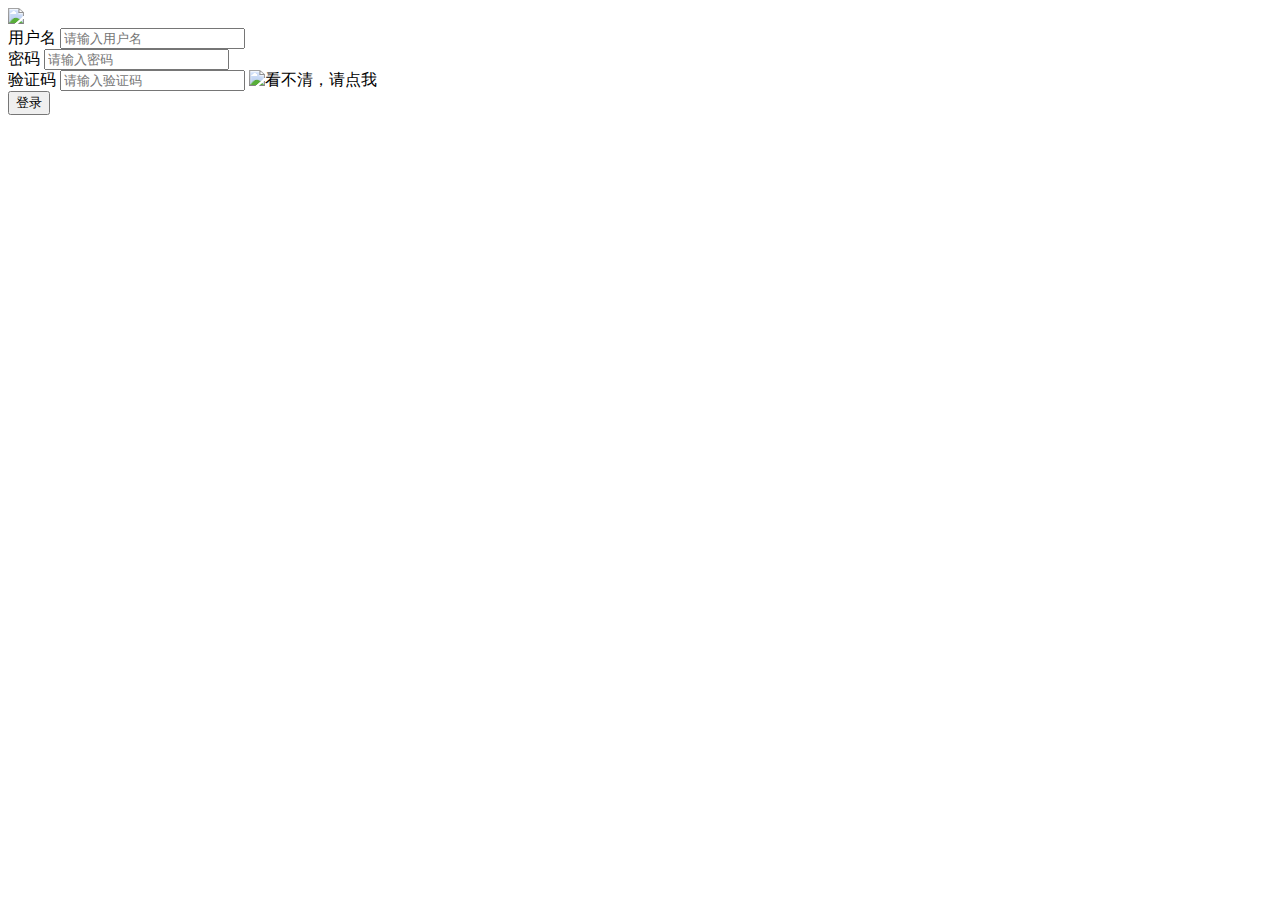
==== commit 1476e269: "layui管理系统" ====
--- a/lt-trade-view/src/main/resources/templates/login.html
+++ b/lt-trade-view/src/main/resources/templates/login.html
@@ -1,8 +1,8 @@
 <!DOCTYPE html>
-<html class="loginHtml">
+<html class="loginHtml" xmlns:th="http://www.thymeleaf.org">
 <head>
 	<meta charset="utf-8">
-	<title>登录--layui后台管理模板 2.0</title>
+	<title>交易管理</title>
 	<meta name="renderer" content="webkit">
 	<meta http-equiv="X-UA-Compatible" content="IE=edge,chrome=1">
 	<meta name="viewport" content="width=device-width, initial-scale=1, maximum-scale=1">
@@ -10,27 +10,29 @@
 	<meta name="apple-mobile-web-app-capable" content="yes">
 	<meta name="format-detection" content="telephone=no">
 	<link rel="icon" href="favicon.ico">
-	<link rel="stylesheet" href="../static/layui/css/layui.css" media="all" />
-	<link rel="stylesheet" href="../static/css/public.css" media="all" />
+	<link rel="stylesheet" href="../layui/css/layui.css" media="all" />
+	<link rel="stylesheet" href="../css/public.css" media="all" />
 </head>
 <body class="loginBody">
-	<form class="layui-form">
-		<div class="login_face"><img src="../static/images/face.jpg" class="userAvatar"></div>
+	<form class="layui-form" method="post" action="/authorize">
+		<div class="login_face"><img src="../images/face.jpg" class="userAvatar"></div>
 		<div class="layui-form-item input-item">
-			<label for="userName">用户名</label>
-			<input type="text" placeholder="请输入用户名" autocomplete="off" id="userName" class="layui-input" lay-verify="required">
+			<label for="username">用户名</label>
+			<input type="text" placeholder="请输入用户名" autocomplete="off" id="username" name="username" class="layui-input" lay-verify="required">
 		</div>
 		<div class="layui-form-item input-item">
 			<label for="password">密码</label>
-			<input type="password" placeholder="请输入密码" autocomplete="off" id="password" class="layui-input" lay-verify="required">
+			<input type="password" placeholder="请输入密码" autocomplete="off" id="password" name="password" class="layui-input" lay-verify="required">
 		</div>
 		<div class="layui-form-item input-item" id="imgCode">
 			<label for="code">验证码</label>
-			<input type="text" placeholder="请输入验证码" autocomplete="off" id="code" class="layui-input">
-			<img src="../static/images/code.jpg">
+			<input type="text" placeholder="请输入验证码" autocomplete="off" id="code" name="verifyCode" class="layui-input">
+			<!--<input id="uuid" type="hidden" name="uuid" />-->
+			<img  id="vCode" title="看不清，请点我" onclick="getVerifyCode()" th:src="'data:image/png;base64,'+${imgUrl}" onmouseover="mouseover(this)" />
 		</div>
 		<div class="layui-form-item">
-			<button class="layui-btn layui-block" lay-filter="login" lay-submit>登录</button>
+			<!--<button class="layui-btn layui-block" lay-filter="authorize" lay-submit>登录</button>-->
+			<button class="layui-btn layui-block" type="submit" lay-submit>登录</button>
 		</div>
 		<div class="layui-form-item layui-row">
 			<a href="javascript:;" class="seraph icon-qq layui-col-xs4 layui-col-sm4 layui-col-md4 layui-col-lg4"></a>
@@ -38,8 +40,11 @@
 			<a href="javascript:;" class="seraph icon-sina layui-col-xs4 layui-col-sm4 layui-col-md4 layui-col-lg4"></a>
 		</div>
 	</form>
-	<script type="text/javascript" src="../static/layui/layui.js"></script>
-	<script type="text/javascript" src="../static/js/login.js"></script>
-	<script type="text/javascript" src="../static/js/cache.js"></script>
+	<script type="text/javascript" src="../layui/layui.js"></script>
+	<script type="text/javascript" src="../js/login.js"></script>
+	<script type="text/javascript" src="../js/cache.js"></script>
+<script>
+
+</script>
 </body>
 </html>